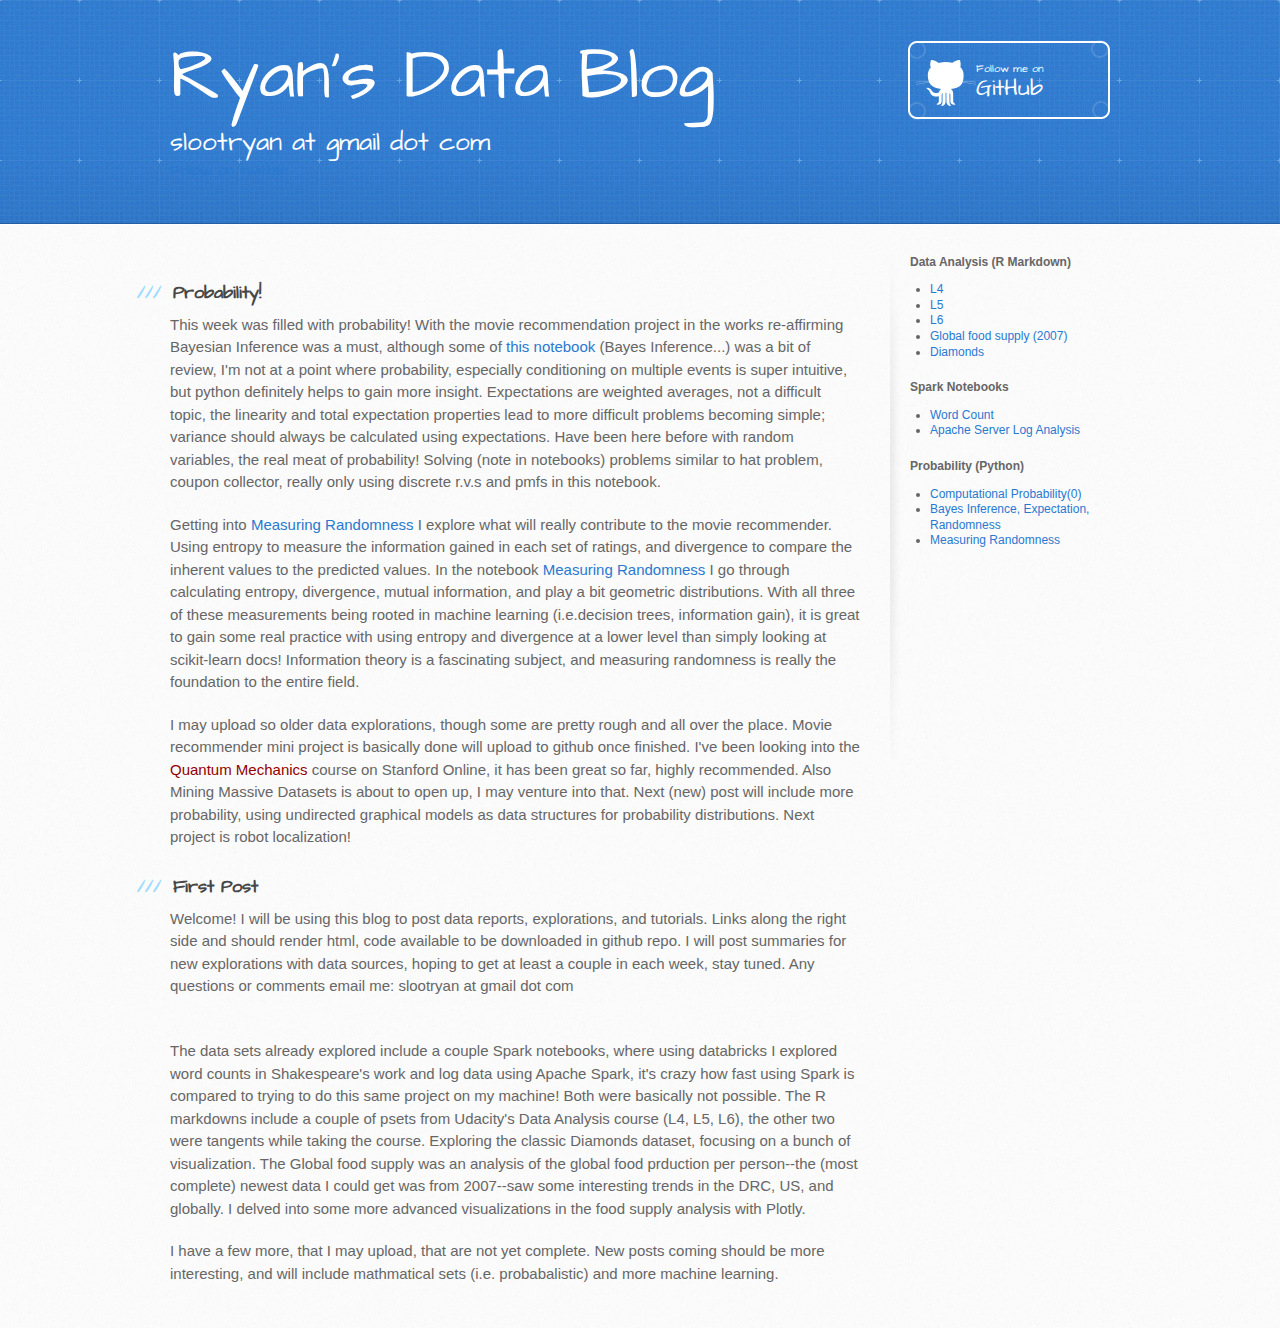
==== index.html @ f329b40d "organize" ====
<!DOCTYPE html>
<html>
  <head>
    <meta charset='utf-8'>
    <meta http-equiv="X-UA-Compatible" content="chrome=1">
    <meta name="viewport" content="width=device-width, initial-scale=1, maximum-scale=1">
    <link href='https://fonts.googleapis.com/css?family=Architects+Daughter' rel='stylesheet' type='text/css'>
    <link rel="stylesheet" type="text/css" href="stylesheets/stylesheet.css" media="screen">
    <link rel="stylesheet" type="text/css" href="stylesheets/github-light.css" media="screen">
    <link rel="stylesheet" type="text/css" href="stylesheets/print.css" media="print">

    <!--[if lt IE 9]>
    <script src="//html5shiv.googlecode.com/svn/trunk/html5.js"></script>
    <![endif]-->


    <title>Ryan's Data Blog by rsloot</title>
  </head>

  <body>
    <header>
      <div class="inner">
        <h1>Ryan's Data Blog</h1>
        <h2 style='color:white'>
          <script type="text/javascript">
            var s1 = "slootryan";
            var g2 = "@";
            var j3 = "gmail.com";
            var buffalo = s1 + ' at ' + 'gmail '+ 'dot com';
            document.write("<a href=" + "mail" + "to:" + s1 + g2 + j3 + " style='color:white'>" + buffalo + "</a>");
          </script>
        </h2>
        <a href="https://github.com/rsloot" class="button"><small>Follow me on</small> GitHub</a>
        <a href="https://twitter.com/r_sloot" class="twitter-follow-button" data-show-count="false">Follow on twitter</a><script async src="//platform.twitter.com/widgets.js" charset="utf-8"></script><br>
        <script src="//platform.linkedin.com/in.js" type="text/javascript"></script>
        <script type="IN/MemberProfile" data-id="https://www.linkedin.com/in/rsloot" data-format="click" data-related="false" data-text="Ryan Sloot" style='color:white'></script>
      </div>

    </header>

    <div id="content-wrapper">
      <div class="inner clearfix">
        <section id="main-content">




<h3>
<a id="designer-templates" class="anchor" href="#designer-templates" aria-hidden="true"><span aria-hidden="true" class="octicon octicon-link"></span></a>Probability!</h3>

<p>
 This week was filled with probability! With the movie recommendation project in the works re-affirming Bayesian Inference was a must, although some of <a href="/code/python/Bayes Inference, Expectation, Randomness">this notebook</a> (Bayes Inference...) was a bit of review, I'm not at a point where probability, especially conditioning on multiple events is super intuitive, but python definitely helps to gain more insight. Expectations are weighted averages, not a difficult topic, the linearity and total expectation properties lead to more difficult problems becoming simple; variance should always be calculated using expectations. Have been here before with random variables, the real meat of probability! Solving (note in notebooks) problems similar to hat problem, coupon collector, really only using discrete r.v.s and pmfs in this notebook.</p>
  <p>
    Getting into <a href="/code/python/Measures of Randomness">Measuring Randomness</a> I explore what will really contribute to the movie recommender. Using entropy to measure the information gained in each set of ratings, and divergence to compare the inherent values to the predicted values. In the notebook <a href="/code/python/Measures of Randomness">Measuring Randomness</a> I go through calculating entropy, divergence, mutual information, and play a bit geometric distributions. With all three of these measurements being rooted in machine learning (i.e.decision trees, information gain), it is great to gain some real practice with using entropy and divergence at a lower level than simply looking at scikit-learn docs! Information theory is a fascinating subject, and measuring randomness is really the foundation to the entire field. 
  </p>
  <p>
    I may upload so older data explorations, though some are pretty rough and all over the place. Movie recommender mini project is basically done will upload to github once finished. I've been looking into the <a href="https://lagunita.stanford.edu/courses/course-v1:Engineering+QMSE01+Fall2016/about" style='color:#930000;'>Quantum Mechanics</a> course on Stanford Online, it has been great so far, highly recommended. Also Mining Massive Datasets is about to open up, I may venture into that. Next (new) post will include more probability, using undirected graphical models as data structures for probability distributions. Next project is robot localization!


  </p>

<h3>
<a id="designer-templates" class="anchor" href="#designer-templates" aria-hidden="true"><span aria-hidden="true" class="octicon octicon-link"></span></a>First Post</h3>

<p>Welcome! I will be using this blog to post data reports, explorations, and tutorials. 
Links along the right side and should render html, code available to be downloaded in github repo.
I will post summaries for new explorations with data sources, hoping to get at least a couple in each week, stay tuned. Any
questions or comments email me: slootryan at gmail dot com</p><br>
<p>The data sets already explored include a couple Spark notebooks, where using databricks I explored word counts in Shakespeare's work and log data using Apache Spark, it's crazy how fast using Spark is compared to trying to do this same project on my machine! Both were basically not possible. The R markdowns include a couple of psets from Udacity's Data Analysis course (L4, L5, L6), the other two were tangents while taking the course. Exploring the classic Diamonds dataset, focusing on a bunch of visualization. The Global food supply was an analysis of the global food prduction per person--the (most complete) newest data I could get was from 2007--saw some interesting trends in the DRC, US, and globally. I delved into some more advanced visualizations in the food supply analysis with Plotly.</p>
<p>I have a few more, that I may upload, that are not yet complete. New posts coming should be more interesting, and will include mathmatical sets (i.e. probabalistic) and more machine learning.</p>


<!-- <h3>
<a id="creating-pages-manually" class="anchor" href="#creating-pages-manually" aria-hidden="true"><span aria-hidden="true" class="octicon octicon-link"></span></a>Creating pages manually</h3>

<p>If you prefer to not use the automatic generator, push a branch named <code>gh-pages</code> to your repository to create a page manually. In addition to supporting regular HTML content, GitHub Pages support Jekyll, a simple, blog aware static site generator. Jekyll makes it easy to create site-wide headers and footers without having to copy them across every page. It also offers intelligent blog support and other advanced templating features.</p>

<h3>
<a id="authors-and-contributors" class="anchor" href="#authors-and-contributors" aria-hidden="true"><span aria-hidden="true" class="octicon octicon-link"></span></a>Authors and Contributors</h3>

<p>You can @mention a GitHub username to generate a link to their profile. The resulting <code>&lt;a&gt;</code> element will link to the contributor’s GitHub Profile. For example: In 2007, Chris Wanstrath (<a href="https://github.com/defunkt" class="user-mention">@defunkt</a>), PJ Hyett (<a href="https://github.com/pjhyett" class="user-mention">@pjhyett</a>), and Tom Preston-Werner (<a href="https://github.com/mojombo" class="user-mention">@mojombo</a>) founded GitHub.</p>

<h3>
<a id="support-or-contact" class="anchor" href="#support-or-contact" aria-hidden="true"><span aria-hidden="true" class="octicon octicon-link"></span></a>Support or Contact</h3>

<p>Having trouble with Pages? Check out our <a href="https://help.github.com/pages">documentation</a> or <a href="https://github.com/contact">contact support</a> and we’ll help you sort it out.</p> -->
        </section>

        <aside id="sidebar">


	<details open>
  			<summary><strong>Data Analysis (R Markdown)</strong></summary>
          <ul>
            <li> <a href="/code/r/rl4">L4</a> </li>
            <li> <a href="/code/r/rl5">L5</a> </li>
            <li> <a href="/code/r/rl6">L6</a> </li>
            <li> <a href="/code/r/food_supply">Global food supply (2007)</a> </li>
            <li> <a href="/code/r/many_vars">Diamonds</a> </li>
          </ul>
    </details>

    <details open>
          <summary><strong>Spark Notebooks</strong></summary>
          <ul>
            <li> <a href="/code/python/word_count">Word Count</a></li>
            <li> <a href="/code/python/apache_log">Apache Server Log Analysis</a></li>
          </ul>
    </details>

	<details open>
          <summary><strong>Probability (Python)</strong></summary>
          <ul>
          	<li><a href="/code/python/Computational_Probability(0)">Computational Probability(0)</a></li>
            <li><a href="/code/python/Bayes Inference, Expectation, Randomness">Bayes Inference, Expectation, Randomness</a></li>
            <li><a href="/code/python/Measures of Randomness">Measuring Randomness</a></li>
          </ul>
    </details>


          <!-- <p>This page was generated by <a href="https://pages.github.com">GitHub Pages</a> using the Architect theme by <a href="https://twitter.com/jasonlong">Jason Long</a>.</p> -->
        </aside>
      </div>
    </div>

  
  </body>


  <script async src="//platform.twitter.com/widgets.js" charset="utf-8">
    <a href="https://twitter.com/TwitterDev" class="twitter-follow-button" data-show-count="false">Follow @TwitterDev</a>

  </script>
</html>
---- stylesheets/stylesheet.css ----
/*! normalize.css v3.0.2 | MIT License | git.io/normalize */

/**
 * 1. Set default font family to sans-serif.
 * 2. Prevent iOS text size adjust after orientation change, without disabling
 *    user zoom.
 */

html {
  font-family: sans-serif; /* 1 */
  -webkit-text-size-adjust: 100%; /* 2 */
  -ms-text-size-adjust: 100%; /* 2 */
}

/**
 * Remove default margin.
 */

body {
  margin: 0;
}

/* HTML5 display definitions
   ========================================================================== */

/**
 * Correct `block` display not defined for any HTML5 element in IE 8/9.
 * Correct `block` display not defined for `details` or `summary` in IE 10/11
 * and Firefox.
 * Correct `block` display not defined for `main` in IE 11.
 */

article,
aside,
details,
figcaption,
figure,
footer,
header,
hgroup,
main,
menu,
nav,
section,
summary {
  display: block;
}

/**
 * 1. Correct `inline-block` display not defined in IE 8/9.
 * 2. Normalize vertical alignment of `progress` in Chrome, Firefox, and Opera.
 */

audio,
canvas,
progress,
video {
  display: inline-block; /* 1 */
  vertical-align: baseline; /* 2 */
}

/**
 * Prevent modern browsers from displaying `audio` without controls.
 * Remove excess height in iOS 5 devices.
 */

audio:not([controls]) {
  display: none;
  height: 0;
}

/**
 * Address `[hidden]` styling not present in IE 8/9/10.
 * Hide the `template` element in IE 8/9/11, Safari, and Firefox < 22.
 */

[hidden],
template {
  display: none;
}

/* Links
   ========================================================================== */

/**
 * Remove the gray background color from active links in IE 10.
 */

a {
  background-color: transparent;
}

/**
 * Improve readability when focused and also mouse hovered in all browsers.
 */

a:active,
a:hover {
  outline: 0;
}

/* Text-level semantics
   ========================================================================== */

/**
 * Address styling not present in IE 8/9/10/11, Safari, and Chrome.
 */

abbr[title] {
  border-bottom: 1px dotted;
}

/**
 * Address style set to `bolder` in Firefox 4+, Safari, and Chrome.
 */

b,
strong {
  font-weight: bold;
}

/**
 * Address styling not present in Safari and Chrome.
 */

dfn {
  font-style: italic;
}

/**
 * Address variable `h1` font-size and margin within `section` and `article`
 * contexts in Firefox 4+, Safari, and Chrome.
 */

h1 {
  margin: 0.67em 0;
  font-size: 2em;
}

/**
 * Address styling not present in IE 8/9.
 */

mark {
  color: #000;
  background: #ff0;
}

/**
 * Address inconsistent and variable font size in all browsers.
 */

small {
  font-size: 80%;
}

/**
 * Prevent `sub` and `sup` affecting `line-height` in all browsers.
 */

sub,
sup {
  position: relative;
  font-size: 75%;
  line-height: 0;
  vertical-align: baseline;
}

sup {
  top: -0.5em;
}

sub {
  bottom: -0.25em;
}

/* Embedded content
   ========================================================================== */

/**
 * Remove border when inside `a` element in IE 8/9/10.
 */

img {
  border: 0;
}

/**
 * Correct overflow not hidden in IE 9/10/11.
 */

svg:not(:root) {
  overflow: hidden;
}

/* Grouping content
   ========================================================================== */

/**
 * Address margin not present in IE 8/9 and Safari.
 */

figure {
  margin: 1em 40px;
}

/**
 * Address differences between Firefox and other browsers.
 */

hr {
  height: 0;
  -moz-box-sizing: content-box;
  box-sizing: content-box;
}

/**
 * Contain overflow in all browsers.
 */

pre {
  overflow: auto;
}

/**
 * Address odd `em`-unit font size rendering in all browsers.
 */

code,
kbd,
pre,
samp {
  font-family: monospace, monospace;
  font-size: 1em;
}

/* Forms
   ========================================================================== */

/**
 * Known limitation: by default, Chrome and Safari on OS X allow very limited
 * styling of `select`, unless a `border` property is set.
 */

/**
 * 1. Correct color not being inherited.
 *    Known issue: affects color of disabled elements.
 * 2. Correct font properties not being inherited.
 * 3. Address margins set differently in Firefox 4+, Safari, and Chrome.
 */

button,
input,
optgroup,
select,
textarea {
  margin: 0; /* 3 */
  font: inherit; /* 2 */
  color: inherit; /* 1 */
}

/**
 * Address `overflow` set to `hidden` in IE 8/9/10/11.
 */

button {
  overflow: visible;
}

/**
 * Address inconsistent `text-transform` inheritance for `button` and `select`.
 * All other form control elements do not inherit `text-transform` values.
 * Correct `button` style inheritance in Firefox, IE 8/9/10/11, and Opera.
 * Correct `select` style inheritance in Firefox.
 */

button,
select {
  text-transform: none;
}

/**
 * 1. Avoid the WebKit bug in Android 4.0.* where (2) destroys native `audio`
 *    and `video` controls.
 * 2. Correct inability to style clickable `input` types in iOS.
 * 3. Improve usability and consistency of cursor style between image-type
 *    `input` and others.
 */

button,
html input[type="button"], /* 1 */
input[type="reset"],
input[type="submit"] {
  -webkit-appearance: button; /* 2 */
  cursor: pointer; /* 3 */
}

/**
 * Re-set default cursor for disabled elements.
 */

button[disabled],
html input[disabled] {
  cursor: default;
}

/**
 * Remove inner padding and border in Firefox 4+.
 */

button::-moz-focus-inner,
input::-moz-focus-inner {
  padding: 0;
  border: 0;
}

/**
 * Address Firefox 4+ setting `line-height` on `input` using `!important` in
 * the UA stylesheet.
 */

input {
  line-height: normal;
}

/**
 * It's recommended that you don't attempt to style these elements.
 * Firefox's implementation doesn't respect box-sizing, padding, or width.
 *
 * 1. Address box sizing set to `content-box` in IE 8/9/10.
 * 2. Remove excess padding in IE 8/9/10.
 */

input[type="checkbox"],
input[type="radio"] {
  box-sizing: border-box; /* 1 */
  padding: 0; /* 2 */
}

/**
 * Fix the cursor style for Chrome's increment/decrement buttons. For certain
 * `font-size` values of the `input`, it causes the cursor style of the
 * decrement button to change from `default` to `text`.
 */

input[type="number"]::-webkit-inner-spin-button,
input[type="number"]::-webkit-outer-spin-button {
  height: auto;
}

/**
 * 1. Address `appearance` set to `searchfield` in Safari and Chrome.
 * 2. Address `box-sizing` set to `border-box` in Safari and Chrome
 *    (include `-moz` to future-proof).
 */

input[type="search"] {
  -webkit-box-sizing: content-box; /* 2 */
  -moz-box-sizing: content-box;
  box-sizing: content-box;
  -webkit-appearance: textfield; /* 1 */
}

/**
 * Remove inner padding and search cancel button in Safari and Chrome on OS X.
 * Safari (but not Chrome) clips the cancel button when the search input has
 * padding (and `textfield` appearance).
 */

input[type="search"]::-webkit-search-cancel-button,
input[type="search"]::-webkit-search-decoration {
  -webkit-appearance: none;
}

/**
 * Define consistent border, margin, and padding.
 */

fieldset {
  padding: 0.35em 0.625em 0.75em;
  margin: 0 2px;
  border: 1px solid #c0c0c0;
}

/**
 * 1. Correct `color` not being inherited in IE 8/9/10/11.
 * 2. Remove padding so people aren't caught out if they zero out fieldsets.
 */

legend {
  padding: 0; /* 2 */
  border: 0; /* 1 */
}

/**
 * Remove default vertical scrollbar in IE 8/9/10/11.
 */

textarea {
  overflow: auto;
}

/**
 * Don't inherit the `font-weight` (applied by a rule above).
 * NOTE: the default cannot safely be changed in Chrome and Safari on OS X.
 */

optgroup {
  font-weight: bold;
}

/* Tables
   ========================================================================== */

/**
 * Remove most spacing between table cells.
 */

table {
  border-spacing: 0;
  border-collapse: collapse;
}

td,
th {
  padding: 0;
}

/* LAYOUT STYLES */
body {
  font-family: 'Helvetica Neue', Helvetica, Arial, serif;
  font-size: 15px;
  font-weight: 400;
  line-height: 1.5;
  color: #666;
  background: #fafafa url(../images/body-bg.jpg) 0 0 repeat;
}

p {
  margin-top: 0;
}

a {
  color: #2879d0;
}
a:hover {
  color: #2268b2;
}

header {
  padding-top: 40px;
  padding-bottom: 40px;
  font-family: 'Architects Daughter', 'Helvetica Neue', Helvetica, Arial, serif;
  background: #2e7bcf url(../images/header-bg.jpg) 0 0 repeat-x;
  border-bottom: solid 1px #275da1;
}

header h1 {
  width: 550px;
  margin-top: 0;
  margin-bottom: 0.2em;
  font-size: 72px;
  font-weight: normal;
  line-height: 1;
  color: #fff;
  letter-spacing: -1px;
}

header h2 {
  width: 540px;
  margin-top: 0;
  margin-bottom: 0;
  font-size: 26px;
  font-weight: normal;
  line-height: 1.3;
  color: #9ddcff;
  letter-spacing: 0;
}

.inner {
  position: relative;
  width: 940px;
  margin: 0 auto;
}

#content-wrapper {
  padding-top: 30px;
  border-top: solid 1px #fff;
}

#main-content {
  float: left;
  width: 690px;
}

#main-content img {
  max-width: 100%;
}

aside#sidebar {
  float: right;
  width: 200px;
  min-height: 504px;
  padding-left: 20px;
  font-size: 12px;
  line-height: 1.3;
  background: transparent url(../images/sidebar-bg.jpg) 0 0 no-repeat;
}

aside#sidebar p.repo-owner,
aside#sidebar p.repo-owner a {
  font-weight: bold;
}

#downloads {
  margin-bottom: 40px;
}

a.button {
  width: 134px;
  height: 58px;
  padding-top: 22px;
  padding-left: 68px;
  font-family: 'Architects Daughter', 'Helvetica Neue', Helvetica, Arial, serif;
  font-size: 23px;
  line-height: 1.2;
  color: #fff;
}
a.button small {
  display: block;
  font-size: 11px;
}
header a.button {
  position: absolute;
  top: 0;
  right: 0;
  background: transparent url(../images/github-button.png) 0 0 no-repeat;
}
aside a.button {
  display: block;
  width: 138px;
  padding-left: 64px;
  margin-bottom: 20px;
  font-size: 21px;
  background: transparent url(../images/download-button.png) 0 0 no-repeat;
}

code, pre {
  margin-bottom: 30px;
  font-family: Monaco, "Bitstream Vera Sans Mono", "Lucida Console", Terminal, monospace;
  font-size: 13px;
  color: #222;
}

code {
  padding: 0 3px;
  background-color: #f2f8fc;
  border: solid 1px #dbe7f3;
}

pre {
  padding: 20px;
  overflow: auto;
  text-shadow: none;
  background: #fff;
  border: solid 1px #f2f2f2;
}
pre code {
  padding: 0;
  color: #2879d0;
  background-color: #fff;
  border: none;
}

ul, ol, dl {
  margin-bottom: 20px;
}


/* COMMON STYLES */

hr {
  height: 0;
  margin-top: 1em;
  margin-bottom: 1em;
  border: 0;
  border-top: solid 1px #ddd;
}

table {
  width: 100%;
  border: 1px solid #ebebeb;
}

th {
  font-weight: 500;
}

td {
  font-weight: 300;
  text-align: center;
  border: 1px solid #ebebeb;
}

form {
  padding: 20px;
  background: #f2f2f2;

}


/* GENERAL ELEMENT TYPE STYLES */

#main-content h1 {
  margin-top: 0;
  margin-bottom: 0;
  font-family: 'Architects Daughter', 'Helvetica Neue', Helvetica, Arial, serif;
  font-size: 2.8em;
  font-weight: normal;
  color: #474747;
  text-indent: 6px;
  letter-spacing: -1px;
}

#main-content h1:before {
  padding-right: 0.3em;
  margin-left: -0.9em;
  color: #9ddcff;
  content: "/";
}

#main-content h2 {
  margin-bottom: 8px;
  font-family: 'Architects Daughter', 'Helvetica Neue', Helvetica, Arial, serif;
  font-size: 22px;
  font-weight: bold;
  color: #474747;
  text-indent: 4px;
}
#main-content h2:before {
  padding-right: 0.3em;
  margin-left: -1.5em;
  content: "//";
  color: #9ddcff;
}

#main-content h3 {
  margin-top: 24px;
  margin-bottom: 8px;
  font-family: 'Architects Daughter', 'Helvetica Neue', Helvetica, Arial, serif;
  font-size: 18px;
  font-weight: bold;
  color: #474747;
  text-indent: 3px;
}

#main-content h3:before {
  padding-right: 0.3em;
  margin-left: -2em;
  content: "///";
  color: #9ddcff;
}

#main-content h4 {
  margin-bottom: 8px;
  font-family: 'Architects Daughter', 'Helvetica Neue', Helvetica, Arial, serif;
  font-size: 15px;
  font-weight: bold;
  color: #474747;
  text-indent: 3px;
}

h4:before {
  padding-right: 0.3em;
  margin-left: -2.8em;
  content: "////";
  color: #9ddcff;
}

#main-content h5 {
  margin-bottom: 8px;
  font-family: 'Architects Daughter', 'Helvetica Neue', Helvetica, Arial, serif;
  font-size: 14px;
  color: #474747;
  text-indent: 3px;
}
h5:before {
  padding-right: 0.3em;
  margin-left: -3.2em;
  content: "/////";
  color: #9ddcff;
}

#main-content h6 {
  margin-bottom: 8px;
  font-family: 'Architects Daughter', 'Helvetica Neue', Helvetica, Arial, serif;
  font-size: .8em;
  color: #474747;
  text-indent: 3px;
}
h6:before {
  padding-right: 0.3em;
  margin-left: -3.7em;
  content: "//////";
  color: #9ddcff;
}

p {
  margin-bottom: 20px;
}

a {
  text-decoration: none;
}

p a {
  font-weight: 400;
}

blockquote {
  padding: 0 0 0 30px;
  margin-bottom: 20px;
  font-size: 1.6em;
  border-left: 10px solid #e9e9e9;
}

ul {
  list-style-position: inside;
  list-style: disc;
  padding-left: 20px;
}

ol {
  list-style-position: inside;
  list-style: decimal;
  padding-left: 3px;
}

dl dd {
  font-style: italic;
  font-weight: 100;
}

footer {
  padding-top: 20px;
  padding-bottom: 30px;
  margin-top: 40px;
  font-size: 13px;
  color: #aaa;
  background: transparent url('../images/hr.png') 0 0 no-repeat;
}

footer a {
  color: #666;
}
footer a:hover {
  color: #444;
}

/* MISC */
.clearfix:after {
  display: block;
  height: 0;
  clear: both;
  visibility: hidden;
  content: '.';
}

.clearfix {display: inline-block;}
* html .clearfix {height: 1%;}
.clearfix {display: block;}

/* #Media Queries
================================================== */

/* Smaller than standard 960 (devices and browsers) */
@media only screen and (max-width: 959px) { }

/* Tablet Portrait size to standard 960 (devices and browsers) */
@media only screen and (min-width: 768px) and (max-width: 959px) {
  .inner {
    width: 740px;
  }
  header h1, header h2 {
    width: 340px;
  }
  header h1 {
    font-size: 60px;
  }
  header h2 {
    font-size: 30px;
  }
  #main-content {
    width: 490px;
  }
  #main-content h1:before,
  #main-content h2:before,
  #main-content h3:before,
  #main-content h4:before,
  #main-content h5:before,
  #main-content h6:before {
    padding-right: 0;
    margin-left: 0;
    content: none;
  }
}

/* All Mobile Sizes (devices and browser) */
@media only screen and (max-width: 767px) {
  .inner {
    width: 93%;
  }
  header {
    padding: 20px 0;
  }
  header .inner {
    position: relative;
  }
  header h1, header h2 {
    width: 100%;
  }
  header h1 {
    font-size: 48px;
  }
  header h2 {
    font-size: 24px;
  }
  header a.button {
    position: relative;
    display: inline-block;
    width: auto;
    height: auto;
    padding: 5px 10px;
    margin-top: 15px;
    font-size: 13px;
    line-height: 1;
    color: #2879d0;
    text-align: center;
    background-color: #9ddcff;
    background-image: none;
    border-radius: 5px;
    -moz-border-radius: 5px;
    -webkit-border-radius: 5px;
  }
  header a.button small {
    display: inline;
    font-size: 13px;
  }
  #main-content,
  aside#sidebar {
    float: none;
    width: 100% ! important;
  }
  aside#sidebar {
    min-height: 0;
    padding: 20px 0;
    margin-top: 20px;
    background-image: none;
    border-top: solid 1px #ddd;
  }
  aside#sidebar a.button {
    display: none;
  }
  #main-content h1:before,
  #main-content h2:before,
  #main-content h3:before,
  #main-content h4:before,
  #main-content h5:before,
  #main-content h6:before {
    padding-right: 0;
    margin-left: 0;
    content: none;
  }
}

/* Mobile Landscape Size to Tablet Portrait (devices and browsers) */
@media only screen and (min-width: 480px) and (max-width: 767px) { }

/* Mobile Portrait Size to Mobile Landscape Size (devices and browsers) */
@media only screen and (max-width: 479px) { }
---- stylesheets/github-light.css ----
/*
The MIT License (MIT)

Copyright (c) 2016 GitHub, Inc.

Permission is hereby granted, free of charge, to any person obtaining a copy
of this software and associated documentation files (the "Software"), to deal
in the Software without restriction, including without limitation the rights
to use, copy, modify, merge, publish, distribute, sublicense, and/or sell
copies of the Software, and to permit persons to whom the Software is
furnished to do so, subject to the following conditions:

The above copyright notice and this permission notice shall be included in all
copies or substantial portions of the Software.

THE SOFTWARE IS PROVIDED "AS IS", WITHOUT WARRANTY OF ANY KIND, EXPRESS OR
IMPLIED, INCLUDING BUT NOT LIMITED TO THE WARRANTIES OF MERCHANTABILITY,
FITNESS FOR A PARTICULAR PURPOSE AND NONINFRINGEMENT. IN NO EVENT SHALL THE
AUTHORS OR COPYRIGHT HOLDERS BE LIABLE FOR ANY CLAIM, DAMAGES OR OTHER
LIABILITY, WHETHER IN AN ACTION OF CONTRACT, TORT OR OTHERWISE, ARISING FROM,
OUT OF OR IN CONNECTION WITH THE SOFTWARE OR THE USE OR OTHER DEALINGS IN THE
SOFTWARE.

*/

.pl-c /* comment */ {
  color: #969896;
}

.pl-c1 /* constant, variable.other.constant, support, meta.property-name, support.constant, support.variable, meta.module-reference, markup.raw, meta.diff.header */,
.pl-s .pl-v /* string variable */ {
  color: #0086b3;
}

.pl-e /* entity */,
.pl-en /* entity.name */ {
  color: #795da3;
}

.pl-smi /* variable.parameter.function, storage.modifier.package, storage.modifier.import, storage.type.java, variable.other */,
.pl-s .pl-s1 /* string source */ {
  color: #333;
}

.pl-ent /* entity.name.tag */ {
  color: #63a35c;
}

.pl-k /* keyword, storage, storage.type */ {
  color: #a71d5d;
}

.pl-s /* string */,
.pl-pds /* punctuation.definition.string, string.regexp.character-class */,
.pl-s .pl-pse .pl-s1 /* string punctuation.section.embedded source */,
.pl-sr /* string.regexp */,
.pl-sr .pl-cce /* string.regexp constant.character.escape */,
.pl-sr .pl-sre /* string.regexp source.ruby.embedded */,
.pl-sr .pl-sra /* string.regexp string.regexp.arbitrary-repitition */ {
  color: #183691;
}

.pl-v /* variable */ {
  color: #ed6a43;
}

.pl-id /* invalid.deprecated */ {
  color: #b52a1d;
}

.pl-ii /* invalid.illegal */ {
  color: #f8f8f8;
  background-color: #b52a1d;
}

.pl-sr .pl-cce /* string.regexp constant.character.escape */ {
  font-weight: bold;
  color: #63a35c;
}

.pl-ml /* markup.list */ {
  color: #693a17;
}

.pl-mh /* markup.heading */,
.pl-mh .pl-en /* markup.heading entity.name */,
.pl-ms /* meta.separator */ {
  font-weight: bold;
  color: #1d3e81;
}

.pl-mq /* markup.quote */ {
  color: #008080;
}

.pl-mi /* markup.italic */ {
  font-style: italic;
  color: #333;
}

.pl-mb /* markup.bold */ {
  font-weight: bold;
  color: #333;
}

.pl-md /* markup.deleted, meta.diff.header.from-file */ {
  color: #bd2c00;
  background-color: #ffecec;
}

.pl-mi1 /* markup.inserted, meta.diff.header.to-file */ {
  color: #55a532;
  background-color: #eaffea;
}

.pl-mdr /* meta.diff.range */ {
  font-weight: bold;
  color: #795da3;
}

.pl-mo /* meta.output */ {
  color: #1d3e81;
}
---- stylesheets/print.css ----
html, body, div, span, applet, object, iframe,
h1, h2, h3, h4, h5, h6, p, blockquote, pre,
a, abbr, acronym, address, big, cite, code,
del, dfn, em, img, ins, kbd, q, s, samp,
small, strike, strong, sub, sup, tt, var,
b, u, i, center,
dl, dt, dd, ol, ul, li,
fieldset, form, label, legend,
table, caption, tbody, tfoot, thead, tr, th, td,
article, aside, canvas, details, embed,
figure, figcaption, footer, header, hgroup,
menu, nav, output, ruby, section, summary,
time, mark, audio, video {
  padding: 0;
  margin: 0;
  font: inherit;
  font-size: 100%;
  vertical-align: baseline;
  border: 0;
}
/* HTML5 display-role reset for older browsers */
article, aside, details, figcaption, figure,
footer, header, hgroup, menu, nav, section {
  display: block;
}
body {
  line-height: 1;
}
ol, ul {
  list-style: none;
}
blockquote, q {
  quotes: none;
}
blockquote:before, blockquote:after,
q:before, q:after {
  content: '';
  content: none;
}
table {
  border-spacing: 0;
  border-collapse: collapse;
}
body {
  font-family: 'Helvetica Neue', Helvetica, Arial, serif;
  font-size: 13px;
  line-height: 1.5;
  color: #000;
}

a {
  font-weight: bold;
  color: #d5000d;
}

header {
  padding-top: 35px;
  padding-bottom: 10px;
}

header h1 {
  font-size: 48px;
  font-weight: bold;
  line-height: 1.2;
  color: #303030;
  letter-spacing: -1px;
}

header h2 {
  font-size: 24px;
  font-weight: normal;
  line-height: 1.3;
  color: #aaa;
  letter-spacing: -1px;
}
#downloads {
  display: none;
}
#main_content {
  padding-top: 20px;
}

code, pre {
  margin-bottom: 30px;
  font-family: Monaco, "Bitstream Vera Sans Mono", "Lucida Console", Terminal;
  font-size: 12px;
  color: #222;
}

code {
  padding: 0 3px;
}

pre {
  padding: 20px;
  overflow: auto;
  border: solid 1px #ddd;
}
pre code {
  padding: 0;
}

ul, ol, dl {
  margin-bottom: 20px;
}


/* COMMON STYLES */

table {
  width: 100%;
  border: 1px solid #ebebeb;
}

th {
  font-weight: 500;
}

td {
  font-weight: 300;
  text-align: center;
  border: 1px solid #ebebeb;
}

form {
  padding: 20px;
  background: #f2f2f2;

}


/* GENERAL ELEMENT TYPE STYLES */

h1 {
  font-size: 2.8em;
}

h2 {
  margin-bottom: 8px;
  font-size: 22px;
  font-weight: bold;
  color: #303030;
}

h3 {
  margin-bottom: 8px;
  font-size: 18px;
  font-weight: bold;
  color: #d5000d;
}

h4 {
  font-size: 16px;
  font-weight: bold;
  color: #303030;
}

h5 {
  font-size: 1em;
  color: #303030;
}

h6 {
  font-size: .8em;
  color: #303030;
}

p {
  margin-bottom: 20px;
  font-weight: 300;
}

a {
  text-decoration: none;
}

p a {
  font-weight: 400;
}

blockquote {
  padding: 0 0 0 30px;
  margin-bottom: 20px;
  font-size: 1.6em;
  border-left: 10px solid #e9e9e9;
}

ul li {
  padding-left: 20px;
  list-style-position: inside;
  list-style: disc;
}

ol li {
  padding-left: 3px;
  list-style-position: inside;
  list-style: decimal;
}

dl dd {
  font-style: italic;
  font-weight: 100;
}

footer {
  padding-top: 20px;
  padding-bottom: 30px;
  margin-top: 40px;
  font-size: 13px;
  color: #aaa;
}

footer a {
  color: #666;
}

/* MISC */
.clearfix:after {
  display: block;
  height: 0;
  clear: both;
  visibility: hidden;
  content: '.';
}

.clearfix {display: inline-block;}
* html .clearfix {height: 1%;}
.clearfix {display: block;}
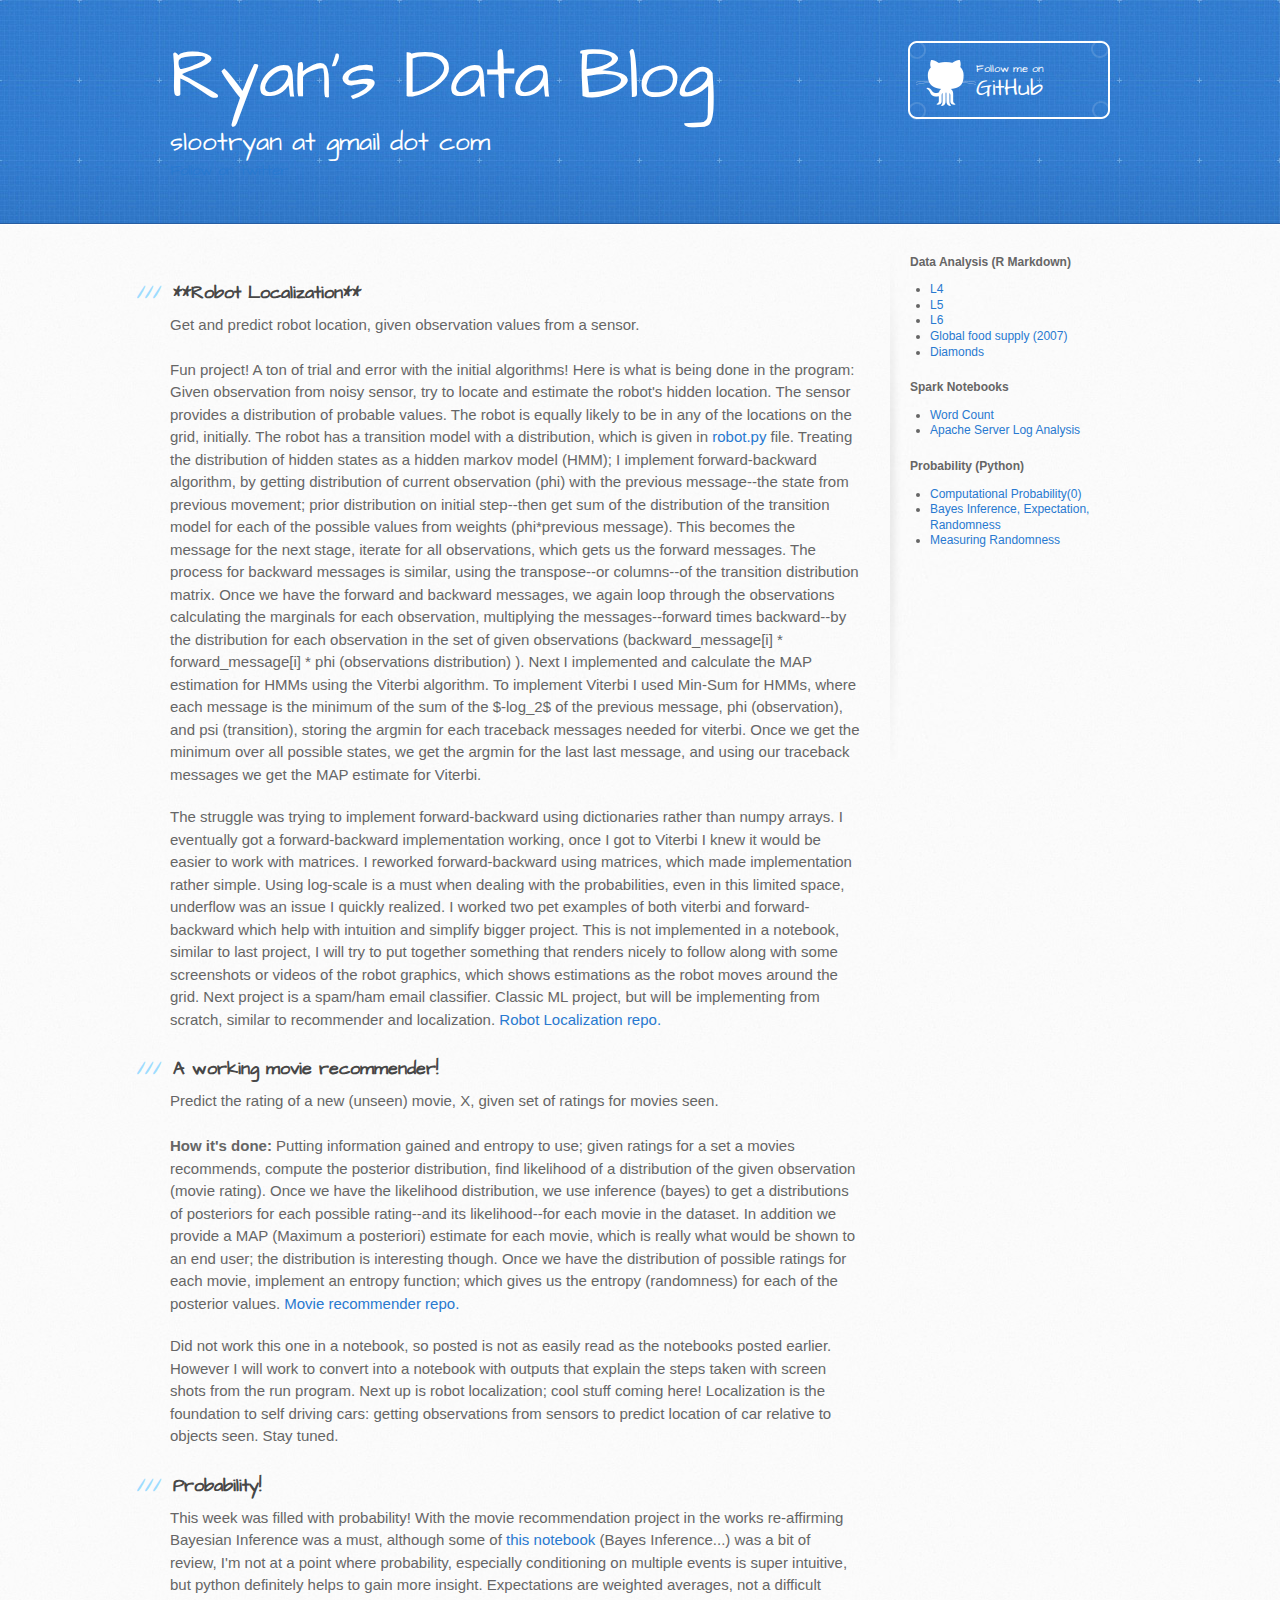
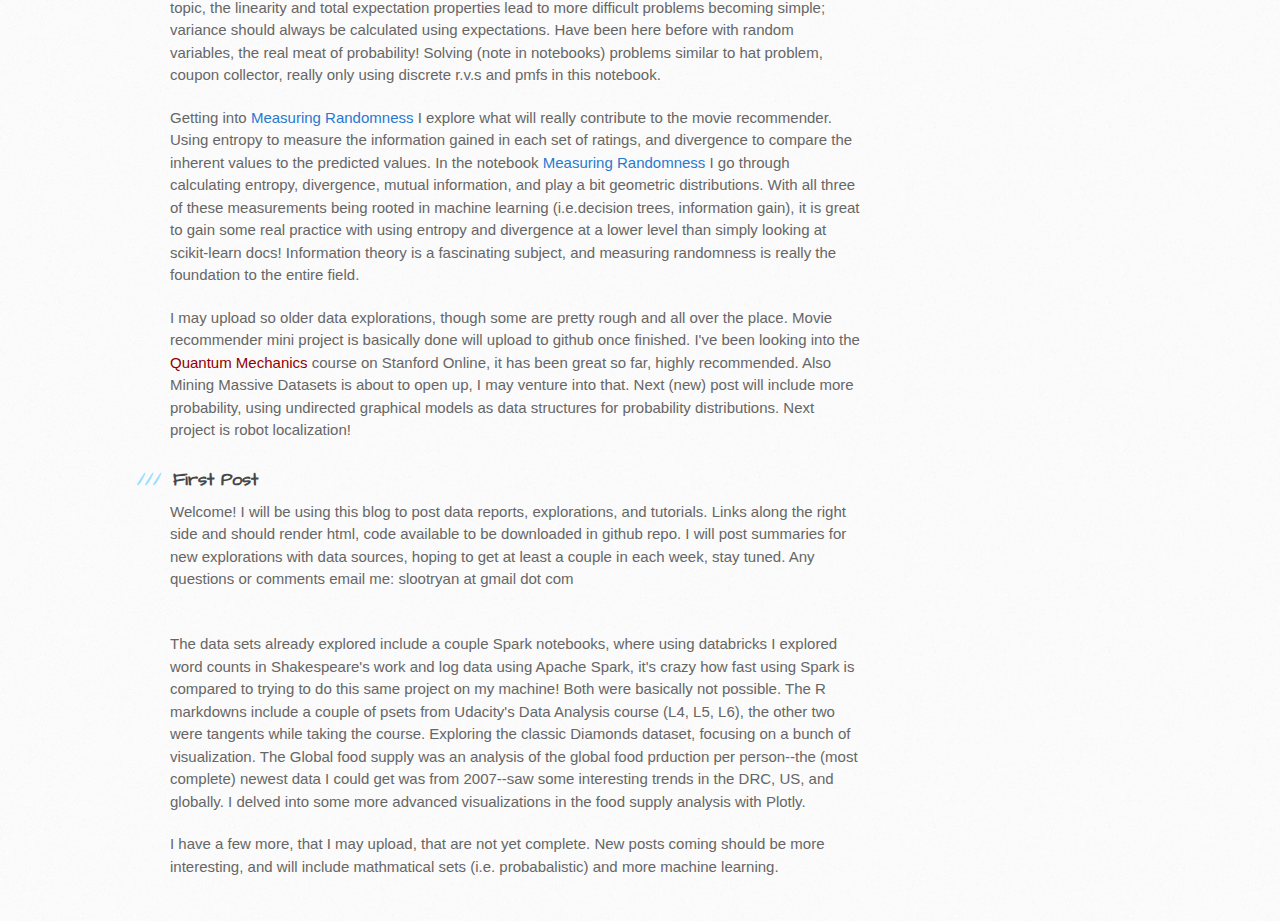
==== commit 7ed70202: "add projects" ====
--- a/index.html
+++ b/index.html
@@ -14,7 +14,7 @@
     <![endif]-->
 
 
-    <title>Ryan's Data Blog by rsloot</title>
+    <title>Ryan's Data Blog</title>
   </head>
 
   <body>
@@ -34,6 +34,16 @@
         <a href="https://twitter.com/r_sloot" class="twitter-follow-button" data-show-count="false">Follow on twitter</a><script async src="//platform.twitter.com/widgets.js" charset="utf-8"></script><br>
         <script src="//platform.linkedin.com/in.js" type="text/javascript"></script>
         <script type="IN/MemberProfile" data-id="https://www.linkedin.com/in/rsloot" data-format="click" data-related="false" data-text="Ryan Sloot" style='color:white'></script>
+        <script>
+          (function(i,s,o,g,r,a,m){i['GoogleAnalyticsObject']=r;i[r]=i[r]||function(){
+          (i[r].q=i[r].q||[]).push(arguments)},i[r].l=1*new Date();a=s.createElement(o),
+          m=s.getElementsByTagName(o)[0];a.async=1;a.src=g;m.parentNode.insertBefore(a,m)
+          })(window,document,'script','https://www.google-analytics.com/analytics.js','ga');
+
+          ga('reate', 'UA-57002012-5', 'auto');
+          ga('send', 'pageview');
+
+        </script>
       </div>
 
     </header>
@@ -42,8 +52,28 @@
       <div class="inner clearfix">
         <section id="main-content">
 
+<h3>
+<a id="designer-templates" class="anchor" href="#designer-templates" aria-hidden="true"><span aria-hidden="true" class="octicon octicon-link"></span></a>**Robot Localization**</h3>
+<p>
+<!-- ###Robot Localization -->
+Get and predict robot location, given observation values from a sensor.<br><br>
+<!-- <strong>What I did:</strong><br> -->
+Fun project! A ton of trial and error with the initial algorithms! Here is what is being done in the program: Given observation from noisy sensor, try to locate and estimate the robot's hidden location. The sensor provides a distribution of probable values. The robot is equally likely to be in any of the locations on the grid, initially. The robot has a transition model with a distribution, which is given in <a href="https://github.com/rsloot/Computational-Probability-and-Inference/blob/master/robot/robot.py">robot.py</a> file. Treating the distribution of hidden states as a hidden markov model (HMM); I implement forward-backward algorithm, by getting distribution of current observation (phi) with the previous message--the state from previous movement; prior distribution on initial step--then get sum of the distribution of the transition model for each of the possible values from weights (phi*previous message). This becomes the message for the next stage, iterate for all observations, which gets us the forward messages. The process for backward messages is similar, using the transpose--or columns--of the transition distribution matrix. Once we have the forward and backward messages, we again loop through the observations calculating the marginals for each observation, multiplying the messages--forward times backward--by the distribution for each observation in the set of given observations (backward_message[i] * forward_message[i] * phi (observations distribution) ). Next I implemented and calculate the MAP estimation for HMMs using the Viterbi algorithm. To implement Viterbi I used Min-Sum for HMMs, where each message is the minimum of the sum of the $-log_2$ of the previous message, phi (observation), and psi (transition), storing the argmin for each traceback messages needed for viterbi. Once we get the minimum over all possible states, we get the argmin for the last last message, and using our traceback messages we  get the MAP estimate for Viterbi.</p>
+<p>
+  The struggle was trying to implement forward-backward using dictionaries rather than numpy arrays. I eventually got a forward-backward implementation working, once I got to Viterbi I knew it would be easier to work with matrices. I reworked forward-backward using matrices, which made implementation rather simple. Using log-scale is a must when dealing with the probabilities, even in this limited space, underflow was an issue I quickly realized. I worked two pet examples of both viterbi and forward-backward which help with intuition and simplify bigger project. This is not implemented in a notebook, similar to last project, I will try to put together something that renders nicely to follow along with some screenshots or videos of the robot graphics, which shows estimations as the robot moves around the grid. Next project is a spam/ham email classifier. Classic ML project, but will be implementing from scratch, similar to recommender and localization. <a href="https://github.com/rsloot/Computational-Probability-and-Inference/blob/master/robot">Robot Localization repo.</a>
+</p>
 
 
+
+
+<h3>
+<a id="designer-templates" class="anchor" href="#designer-templates" aria-hidden="true"><span aria-hidden="true" class="octicon octicon-link"></span></a>A working movie recommender!</h3>
+<p>
+<!-- Movie Recommendation -->
+Predict the rating of a new (unseen) movie, X, given set of ratings for movies seen.<br><br>
+<strong>How it's done:</strong>
+ Putting information gained and entropy to use; given ratings for a set a movies recommends, compute the posterior distribution, find likelihood of a distribution of the given observation (movie rating). Once we have the likelihood distribution, we use inference (bayes) to get a distributions of posteriors for each possible rating--and its likelihood--for each movie in the dataset. In addition we provide a MAP (Maximum a posteriori) estimate for each movie, which is really what would be shown to an end user; the distribution is interesting though. Once we have the distribution of possible ratings for each movie, implement an entropy function; which gives us the entropy (randomness) for each of the posterior values. <a href="https://github.com/rsloot/Computational-Probability-and-Inference/tree/master/movie-rating">Movie recommender repo.</a></p>
+ <p>Did not work this one in a notebook, so posted is not as easily read as the notebooks posted earlier. However I will work to convert into a notebook with outputs that explain the steps taken with screen shots from the run program. Next up is robot localization; cool stuff coming here! Localization is the foundation to self driving cars: getting observations from sensors to predict location of car relative to objects seen. Stay tuned.</p>
 
 <h3>
 <a id="designer-templates" class="anchor" href="#designer-templates" aria-hidden="true"><span aria-hidden="true" class="octicon octicon-link"></span></a>Probability!</h3>
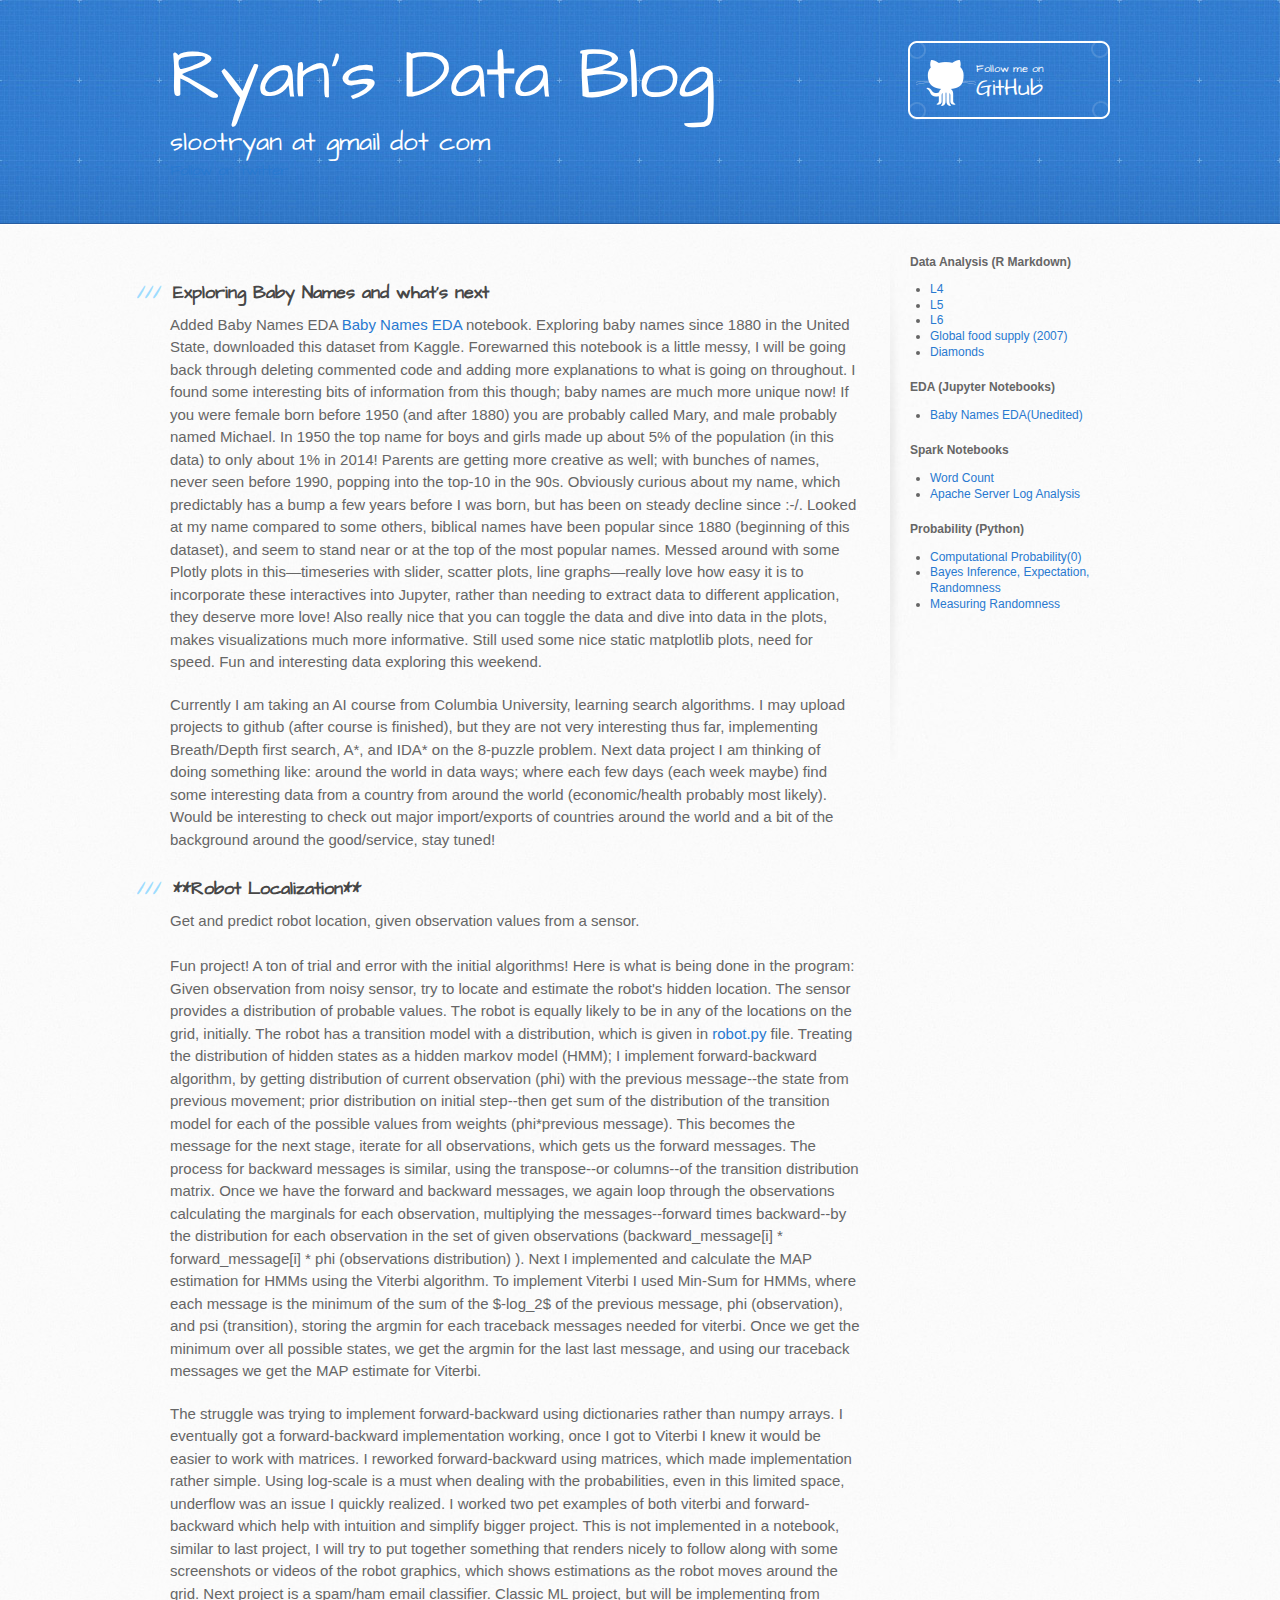
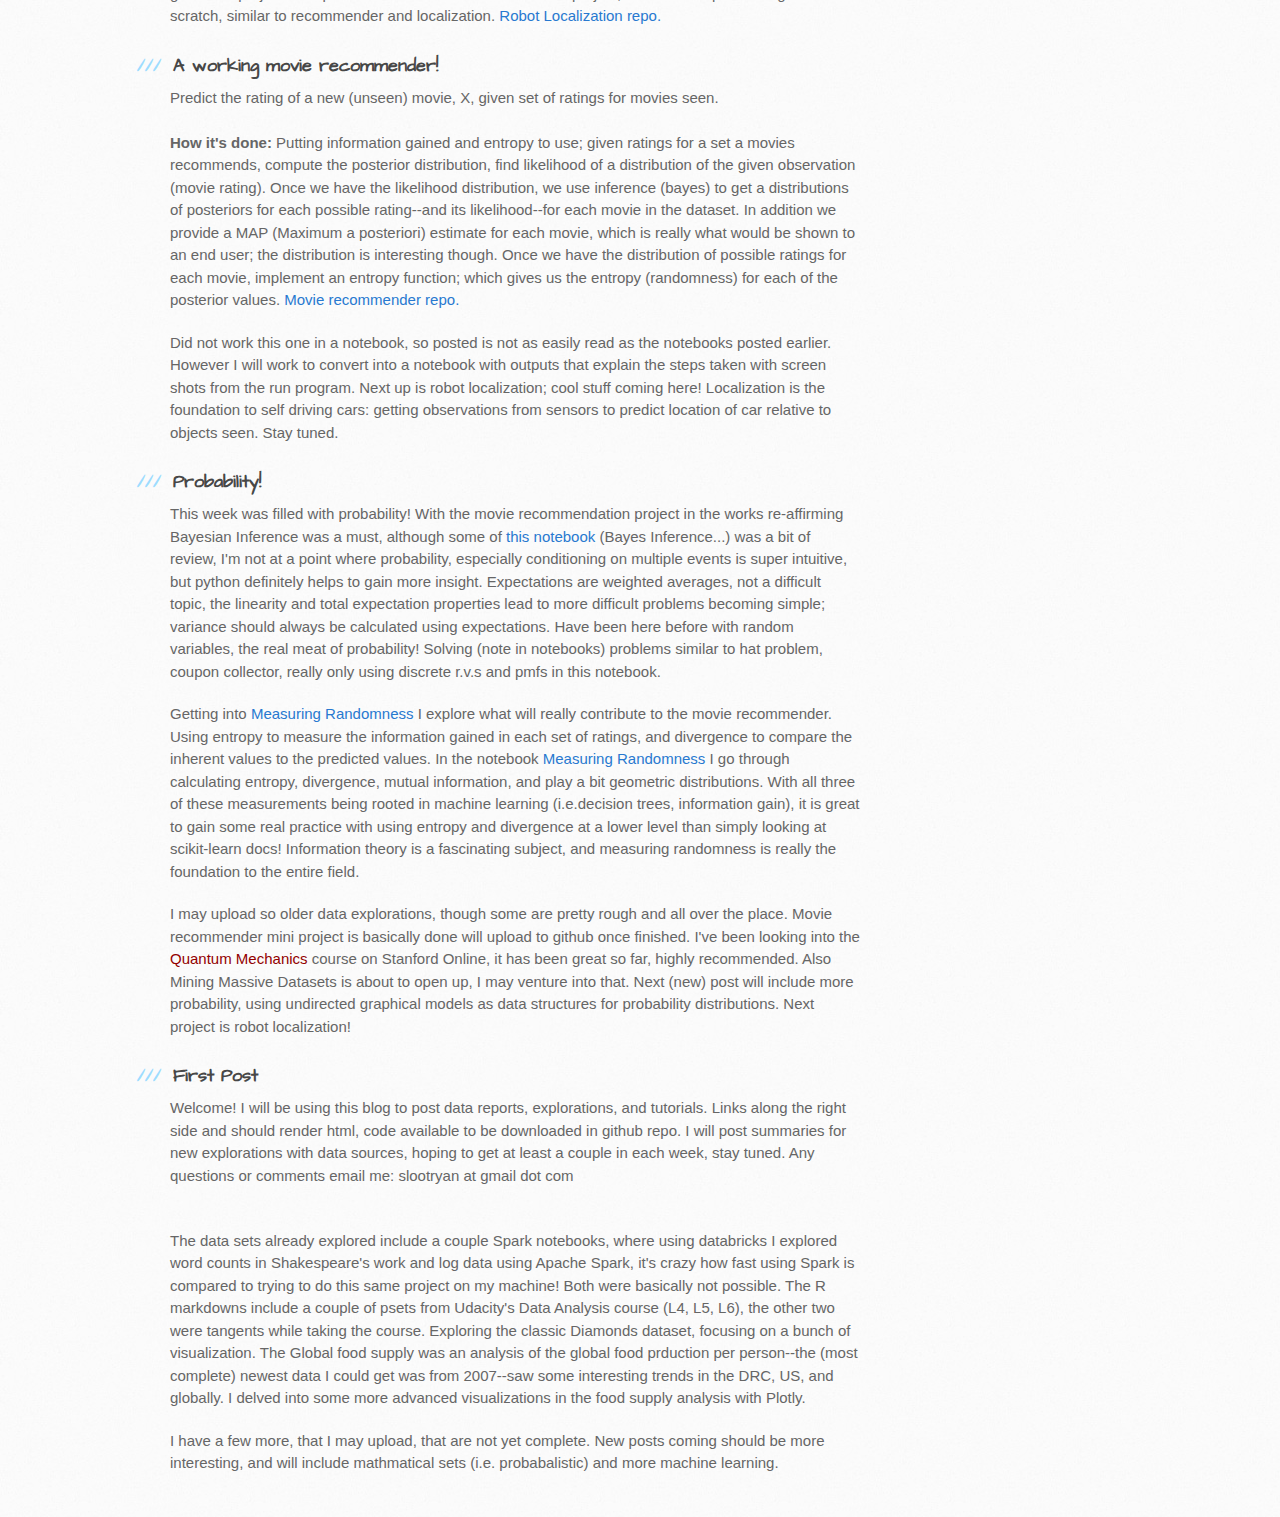
==== commit dfd48a94: "explore baby names/update" ====
--- a/index.html
+++ b/index.html
@@ -15,6 +15,16 @@
 
 
     <title>Ryan's Data Blog</title>
+    <script>
+          (function(i,s,o,g,r,a,m){i['GoogleAnalyticsObject']=r;i[r]=i[r]||function(){
+          (i[r].q=i[r].q||[]).push(arguments)},i[r].l=1*new Date();a=s.createElement(o),
+          m=s.getElementsByTagName(o)[0];a.async=1;a.src=g;m.parentNode.insertBefore(a,m)
+          })(window,document,'script','https://www.google-analytics.com/analytics.js','ga');
+
+          ga('create', 'UA-57002012-5', 'auto');
+          ga('send', 'pageview');
+
+        </script>
   </head>
 
   <body>
@@ -34,16 +44,6 @@
         <a href="https://twitter.com/r_sloot" class="twitter-follow-button" data-show-count="false">Follow on twitter</a><script async src="//platform.twitter.com/widgets.js" charset="utf-8"></script><br>
         <script src="//platform.linkedin.com/in.js" type="text/javascript"></script>
         <script type="IN/MemberProfile" data-id="https://www.linkedin.com/in/rsloot" data-format="click" data-related="false" data-text="Ryan Sloot" style='color:white'></script>
-        <script>
-          (function(i,s,o,g,r,a,m){i['GoogleAnalyticsObject']=r;i[r]=i[r]||function(){
-          (i[r].q=i[r].q||[]).push(arguments)},i[r].l=1*new Date();a=s.createElement(o),
-          m=s.getElementsByTagName(o)[0];a.async=1;a.src=g;m.parentNode.insertBefore(a,m)
-          })(window,document,'script','https://www.google-analytics.com/analytics.js','ga');
-
-          ga('reate', 'UA-57002012-5', 'auto');
-          ga('send', 'pageview');
-
-        </script>
       </div>
 
     </header>
@@ -51,6 +51,15 @@
     <div id="content-wrapper">
       <div class="inner clearfix">
         <section id="main-content">
+
+<h3>
+<a id="designer-templates" class="anchor" href="#designer-templates" aria-hidden="true"><span aria-hidden="true" class="octicon octicon-link"></span></a>Exploring Baby Names and what's next</h3>
+<p>
+	 Added Baby Names EDA <a href="/code/python/Baby+names+EDA">Baby Names EDA</a> notebook. Exploring baby names since 1880 in the United State, downloaded this dataset from Kaggle. Forewarned this notebook is a little messy, I will be going back through deleting commented code and adding more explanations to what is going on throughout. I found some interesting bits of information from this though; baby names are much more unique now! If you were female born before 1950 (and after 1880) you are probably called Mary, and male probably named Michael. In 1950 the top name for boys and girls made up about 5% of the population (in this data) to only about 1% in 2014! Parents are getting more creative as well; with bunches of names, never seen before 1990, popping into the top-10 in the 90s. Obviously curious about my name, which predictably has a bump a few years before I was born, but has been on steady decline since :-/. Looked at my name compared to some others, biblical names have been popular since 1880 (beginning of this dataset), and seem to stand near or at the top of the most popular names. Messed around with some Plotly plots in this&mdash;timeseries with slider, scatter plots, line graphs&mdash;really love how easy it is to incorporate these interactives into Jupyter, rather than needing to extract data to different application, they deserve more love! Also really nice that you can toggle the data and dive into data in the plots, makes visualizations much more informative. Still used some nice static matplotlib plots, need for speed. Fun and interesting data exploring this weekend.
+</p>
+<p>
+	Currently I am taking an AI course from Columbia University, learning search algorithms. I may upload projects to github (after course is finished), but they are not very interesting thus far, implementing Breath/Depth first search, A*, and IDA* on the 8-puzzle problem. Next data project I am thinking of doing something like: around the world in data ways; where each few days (each week maybe) find some interesting data from a country from around the world (economic/health probably most likely). Would be interesting to check out major import/exports of countries around the world and a bit of the background around the good/service, stay tuned!
+</p>
 
 <h3>
 <a id="designer-templates" class="anchor" href="#designer-templates" aria-hidden="true"><span aria-hidden="true" class="octicon octicon-link"></span></a>**Robot Localization**</h3>
@@ -131,6 +140,13 @@
     </details>
 
     <details open>
+          <summary><strong>EDA (Jupyter Notebooks)</strong></summary>
+          <ul>
+          	<li><a href="/code/python/Baby+names+EDA">Baby Names EDA(Unedited)</a></li>
+          </ul>
+    </details>
+
+    <details open>
           <summary><strong>Spark Notebooks</strong></summary>
           <ul>
             <li> <a href="/code/python/word_count">Word Count</a></li>
@@ -148,6 +164,8 @@
     </details>
 
 
+
+
           <!-- <p>This page was generated by <a href="https://pages.github.com">GitHub Pages</a> using the Architect theme by <a href="https://twitter.com/jasonlong">Jason Long</a>.</p> -->
         </aside>
       </div>
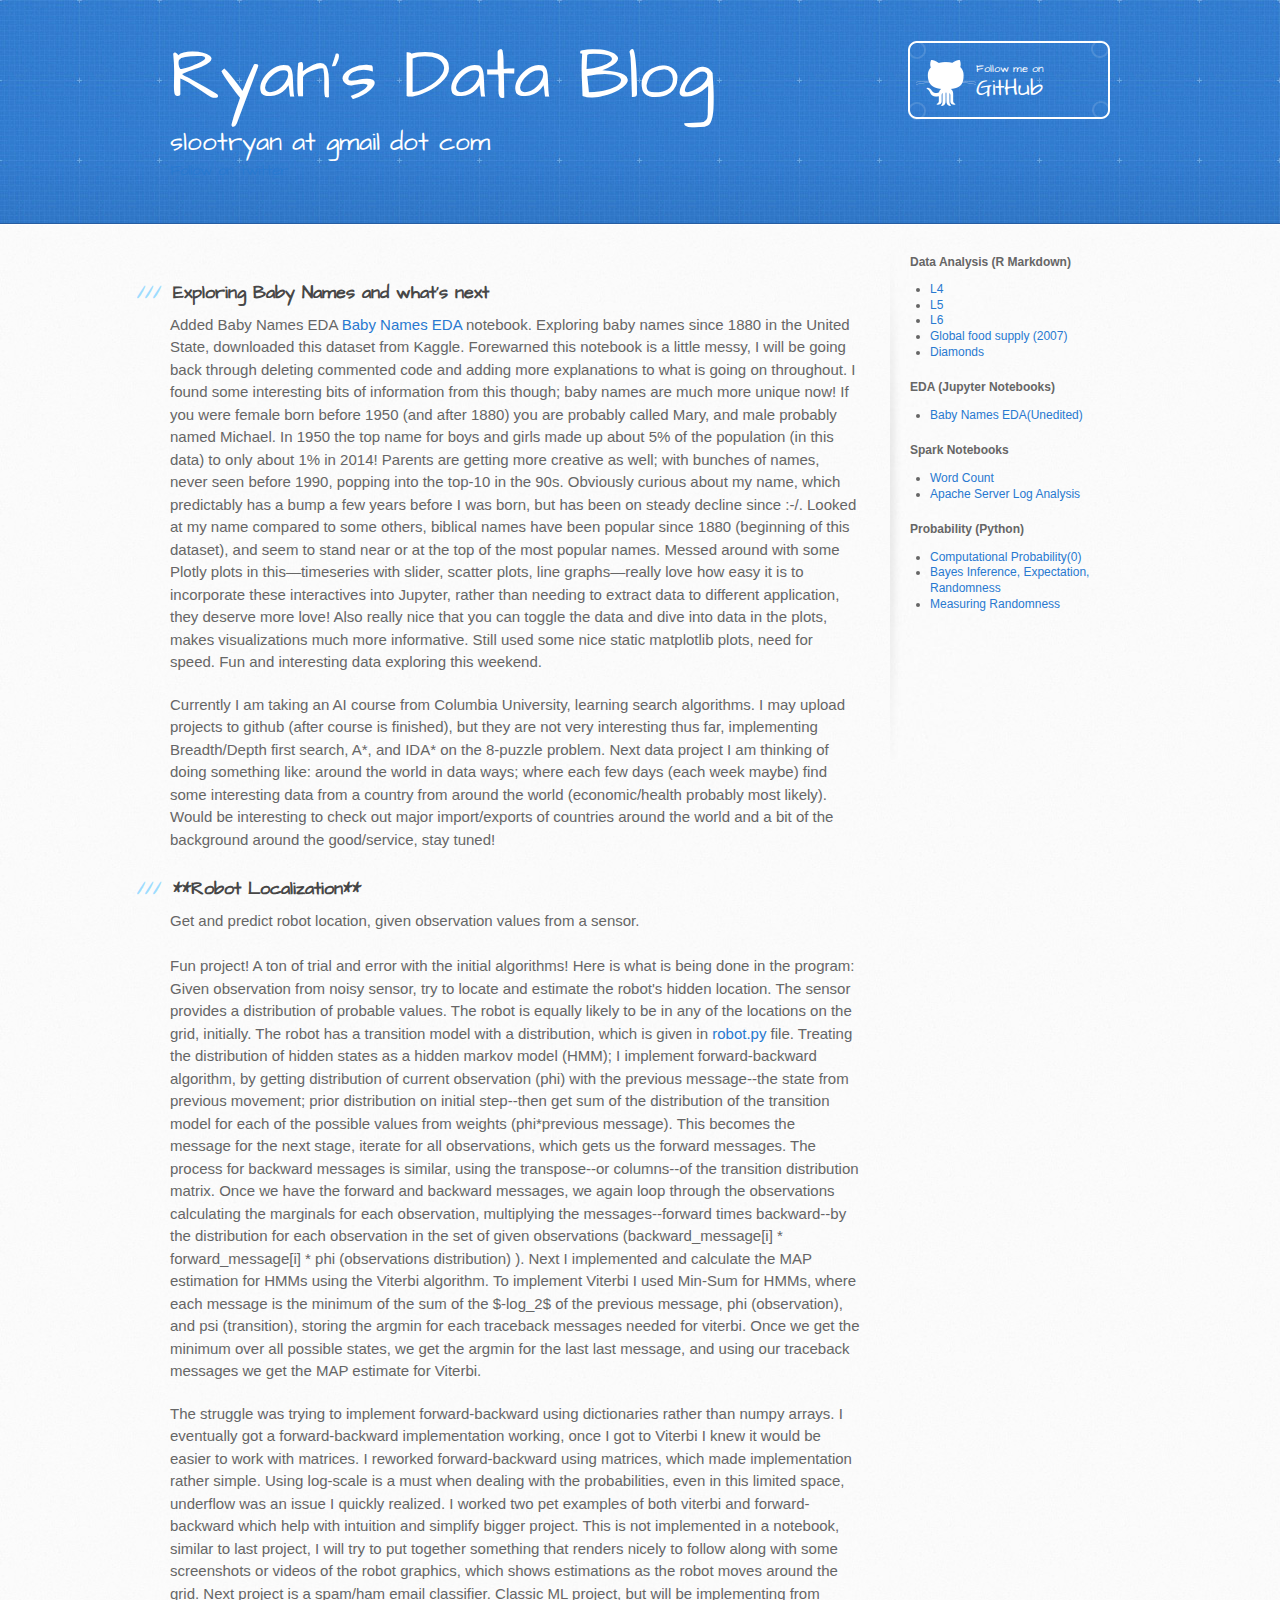
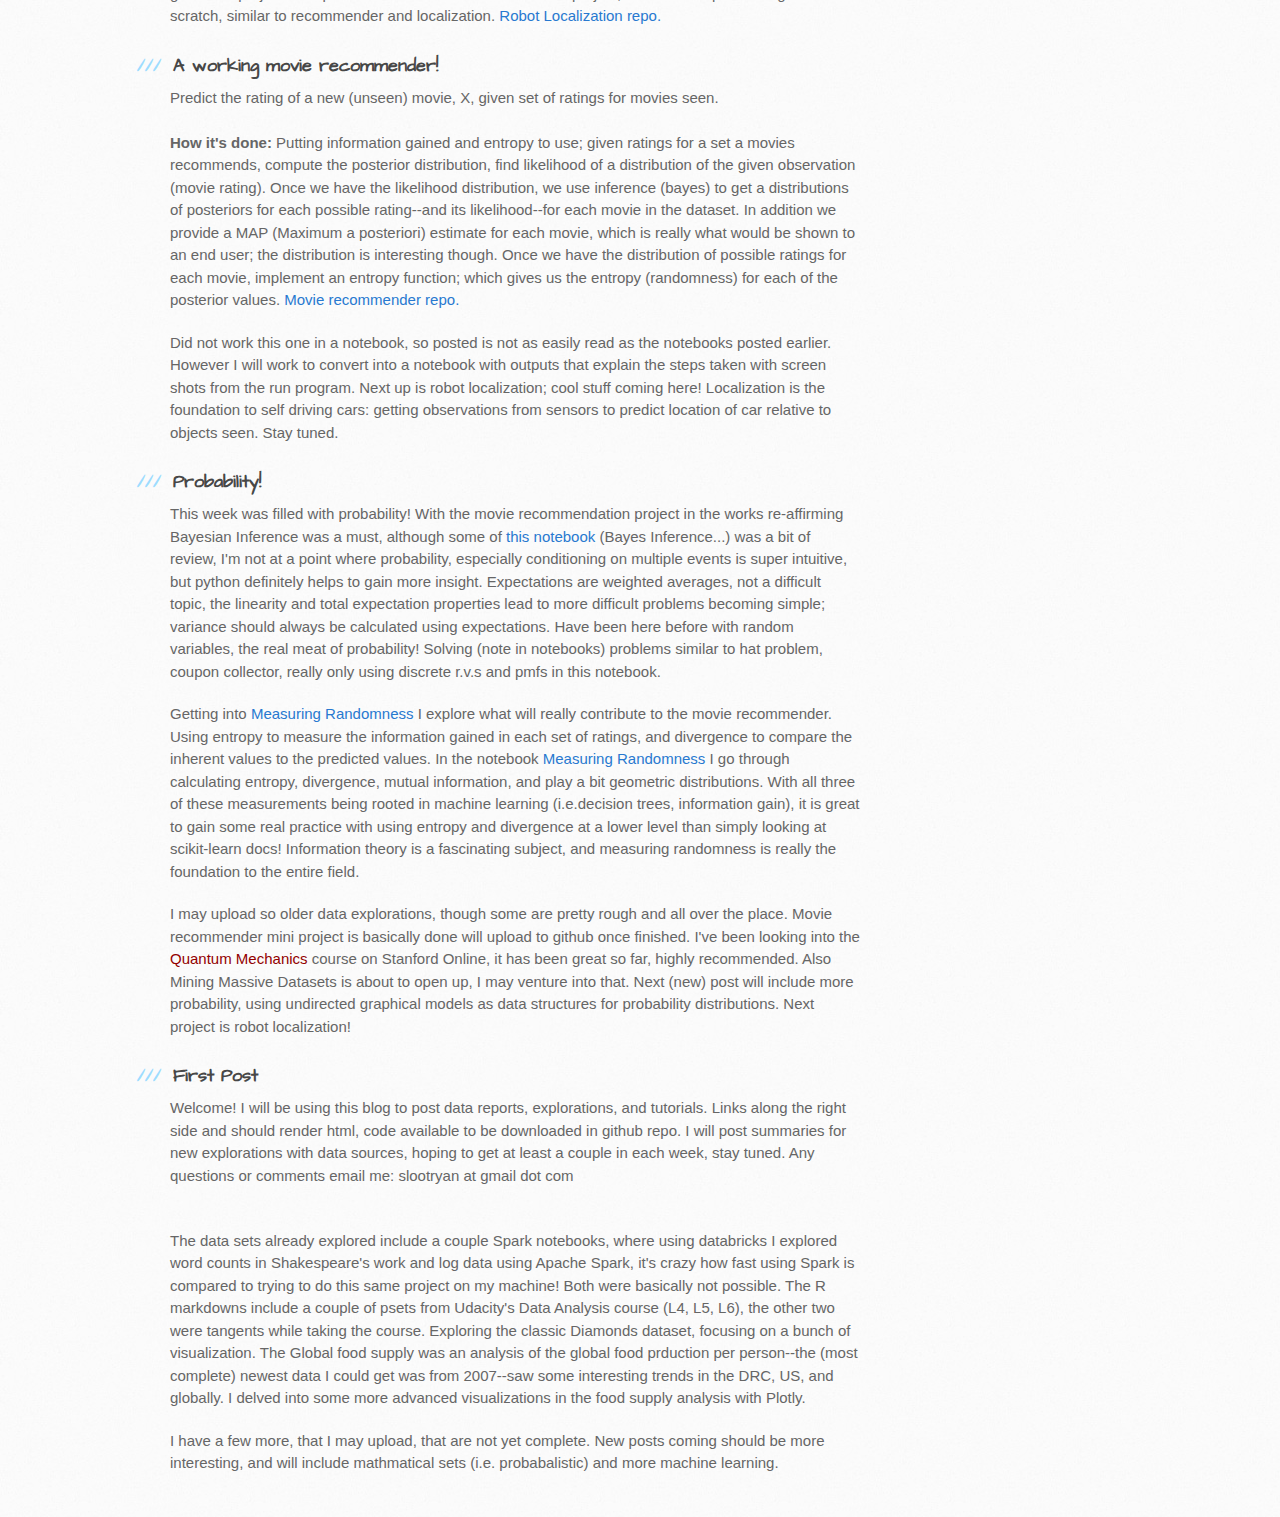
==== commit 3e636895: "explore baby names/update" ====
--- a/index.html
+++ b/index.html
@@ -58,7 +58,7 @@
 	 Added Baby Names EDA <a href="/code/python/Baby+names+EDA">Baby Names EDA</a> notebook. Exploring baby names since 1880 in the United State, downloaded this dataset from Kaggle. Forewarned this notebook is a little messy, I will be going back through deleting commented code and adding more explanations to what is going on throughout. I found some interesting bits of information from this though; baby names are much more unique now! If you were female born before 1950 (and after 1880) you are probably called Mary, and male probably named Michael. In 1950 the top name for boys and girls made up about 5% of the population (in this data) to only about 1% in 2014! Parents are getting more creative as well; with bunches of names, never seen before 1990, popping into the top-10 in the 90s. Obviously curious about my name, which predictably has a bump a few years before I was born, but has been on steady decline since :-/. Looked at my name compared to some others, biblical names have been popular since 1880 (beginning of this dataset), and seem to stand near or at the top of the most popular names. Messed around with some Plotly plots in this&mdash;timeseries with slider, scatter plots, line graphs&mdash;really love how easy it is to incorporate these interactives into Jupyter, rather than needing to extract data to different application, they deserve more love! Also really nice that you can toggle the data and dive into data in the plots, makes visualizations much more informative. Still used some nice static matplotlib plots, need for speed. Fun and interesting data exploring this weekend.
 </p>
 <p>
-	Currently I am taking an AI course from Columbia University, learning search algorithms. I may upload projects to github (after course is finished), but they are not very interesting thus far, implementing Breath/Depth first search, A*, and IDA* on the 8-puzzle problem. Next data project I am thinking of doing something like: around the world in data ways; where each few days (each week maybe) find some interesting data from a country from around the world (economic/health probably most likely). Would be interesting to check out major import/exports of countries around the world and a bit of the background around the good/service, stay tuned!
+	Currently I am taking an AI course from Columbia University, learning search algorithms. I may upload projects to github (after course is finished), but they are not very interesting thus far, implementing Breadth/Depth first search, A*, and IDA* on the 8-puzzle problem. Next data project I am thinking of doing something like: around the world in data ways; where each few days (each week maybe) find some interesting data from a country from around the world (economic/health probably most likely). Would be interesting to check out major import/exports of countries around the world and a bit of the background around the good/service, stay tuned!
 </p>
 
 <h3>
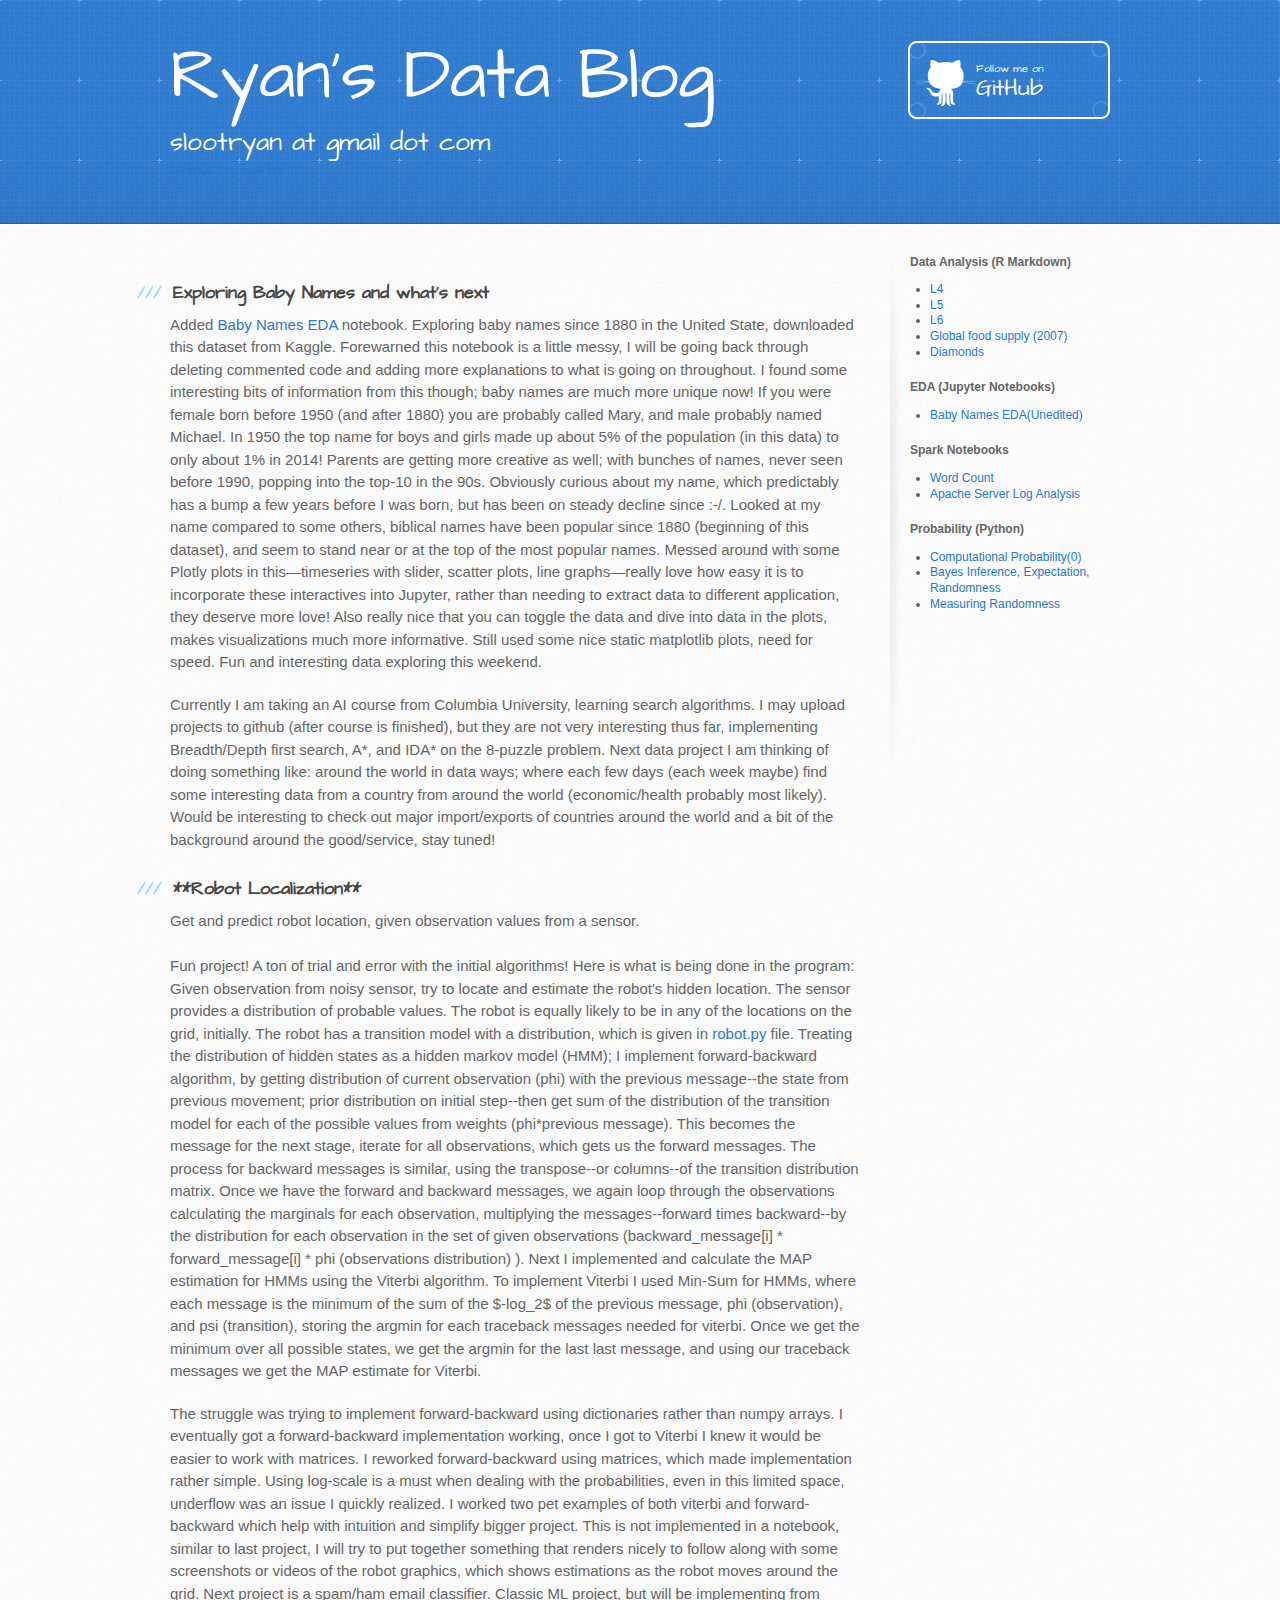
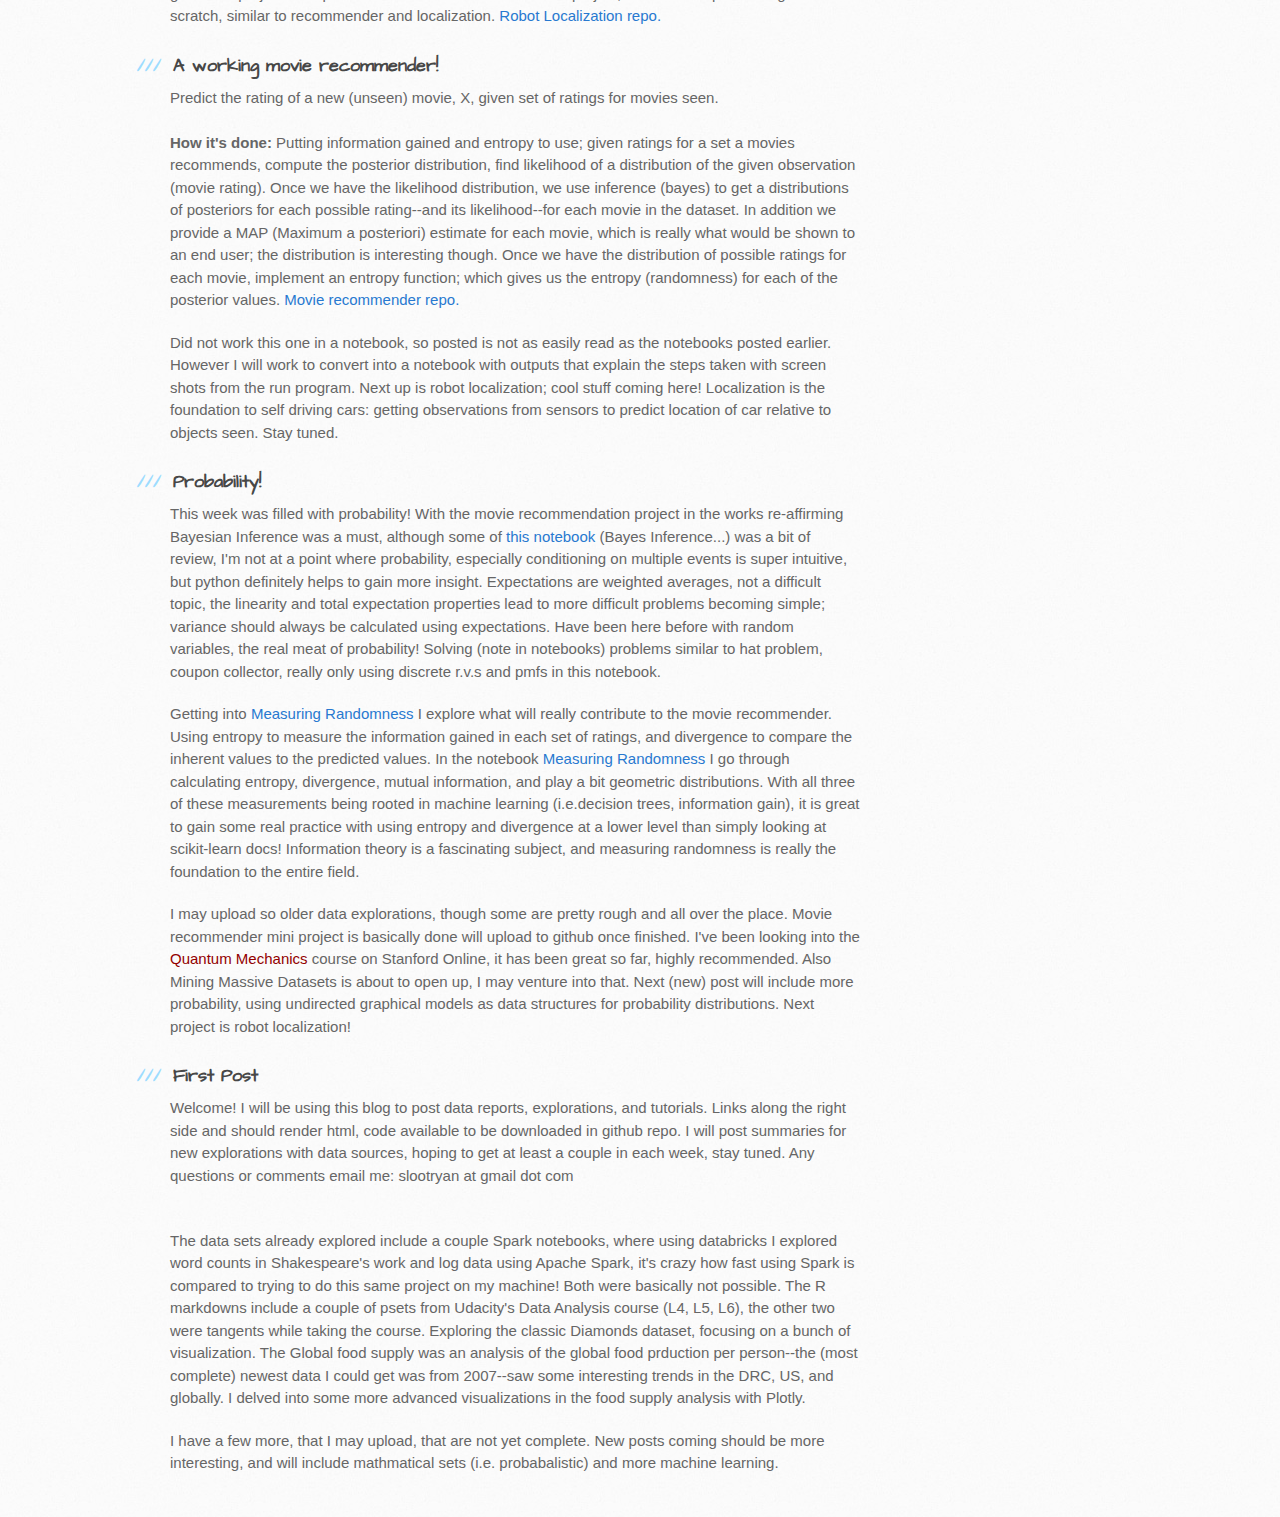
==== commit 1e9f2681: "explore baby names/update" ====
--- a/index.html
+++ b/index.html
@@ -55,7 +55,7 @@
 <h3>
 <a id="designer-templates" class="anchor" href="#designer-templates" aria-hidden="true"><span aria-hidden="true" class="octicon octicon-link"></span></a>Exploring Baby Names and what's next</h3>
 <p>
-	 Added Baby Names EDA <a href="/code/python/Baby+names+EDA">Baby Names EDA</a> notebook. Exploring baby names since 1880 in the United State, downloaded this dataset from Kaggle. Forewarned this notebook is a little messy, I will be going back through deleting commented code and adding more explanations to what is going on throughout. I found some interesting bits of information from this though; baby names are much more unique now! If you were female born before 1950 (and after 1880) you are probably called Mary, and male probably named Michael. In 1950 the top name for boys and girls made up about 5% of the population (in this data) to only about 1% in 2014! Parents are getting more creative as well; with bunches of names, never seen before 1990, popping into the top-10 in the 90s. Obviously curious about my name, which predictably has a bump a few years before I was born, but has been on steady decline since :-/. Looked at my name compared to some others, biblical names have been popular since 1880 (beginning of this dataset), and seem to stand near or at the top of the most popular names. Messed around with some Plotly plots in this&mdash;timeseries with slider, scatter plots, line graphs&mdash;really love how easy it is to incorporate these interactives into Jupyter, rather than needing to extract data to different application, they deserve more love! Also really nice that you can toggle the data and dive into data in the plots, makes visualizations much more informative. Still used some nice static matplotlib plots, need for speed. Fun and interesting data exploring this weekend.
+	 Added <a href="/code/python/Baby+names+EDA">Baby Names EDA</a> notebook. Exploring baby names since 1880 in the United State, downloaded this dataset from Kaggle. Forewarned this notebook is a little messy, I will be going back through deleting commented code and adding more explanations to what is going on throughout. I found some interesting bits of information from this though; baby names are much more unique now! If you were female born before 1950 (and after 1880) you are probably called Mary, and male probably named Michael. In 1950 the top name for boys and girls made up about 5% of the population (in this data) to only about 1% in 2014! Parents are getting more creative as well; with bunches of names, never seen before 1990, popping into the top-10 in the 90s. Obviously curious about my name, which predictably has a bump a few years before I was born, but has been on steady decline since :-/. Looked at my name compared to some others, biblical names have been popular since 1880 (beginning of this dataset), and seem to stand near or at the top of the most popular names. Messed around with some Plotly plots in this&mdash;timeseries with slider, scatter plots, line graphs&mdash;really love how easy it is to incorporate these interactives into Jupyter, rather than needing to extract data to different application, they deserve more love! Also really nice that you can toggle the data and dive into data in the plots, makes visualizations much more informative. Still used some nice static matplotlib plots, need for speed. Fun and interesting data exploring this weekend.
 </p>
 <p>
 	Currently I am taking an AI course from Columbia University, learning search algorithms. I may upload projects to github (after course is finished), but they are not very interesting thus far, implementing Breadth/Depth first search, A*, and IDA* on the 8-puzzle problem. Next data project I am thinking of doing something like: around the world in data ways; where each few days (each week maybe) find some interesting data from a country from around the world (economic/health probably most likely). Would be interesting to check out major import/exports of countries around the world and a bit of the background around the good/service, stay tuned!
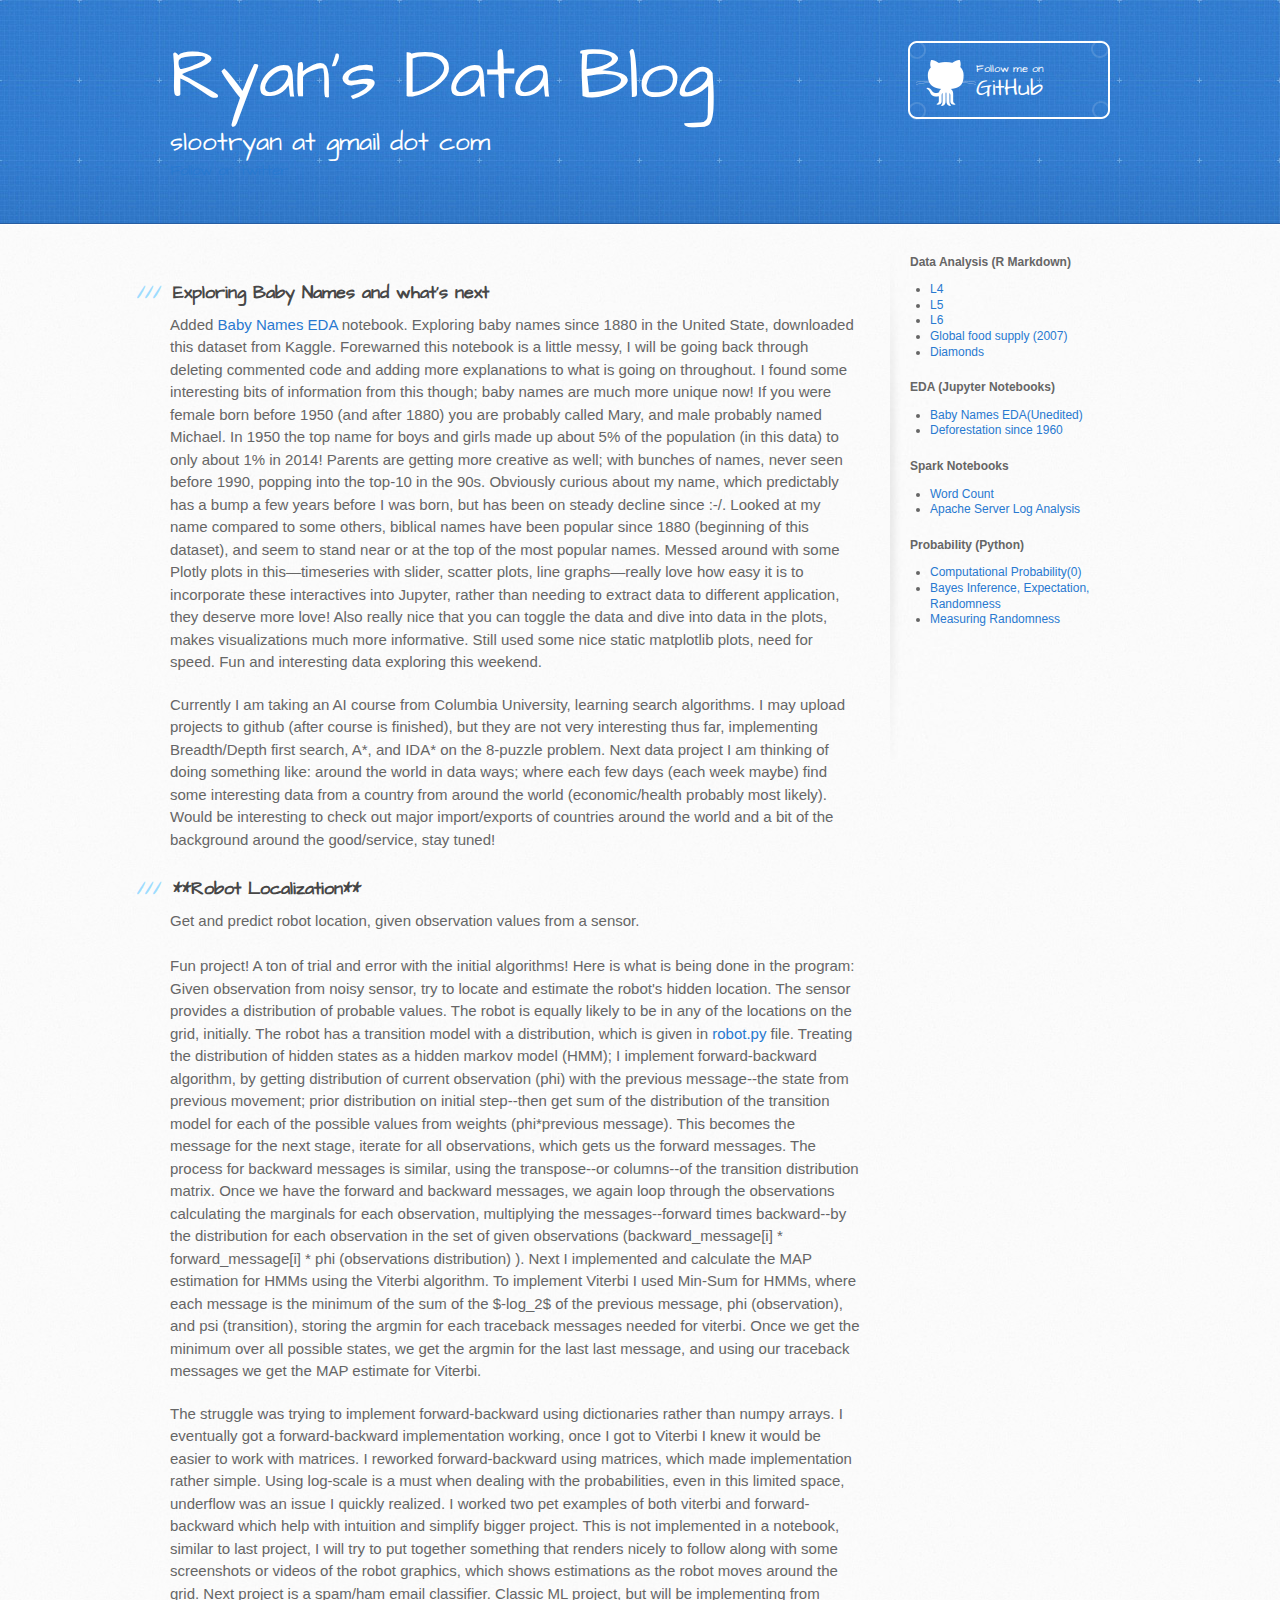
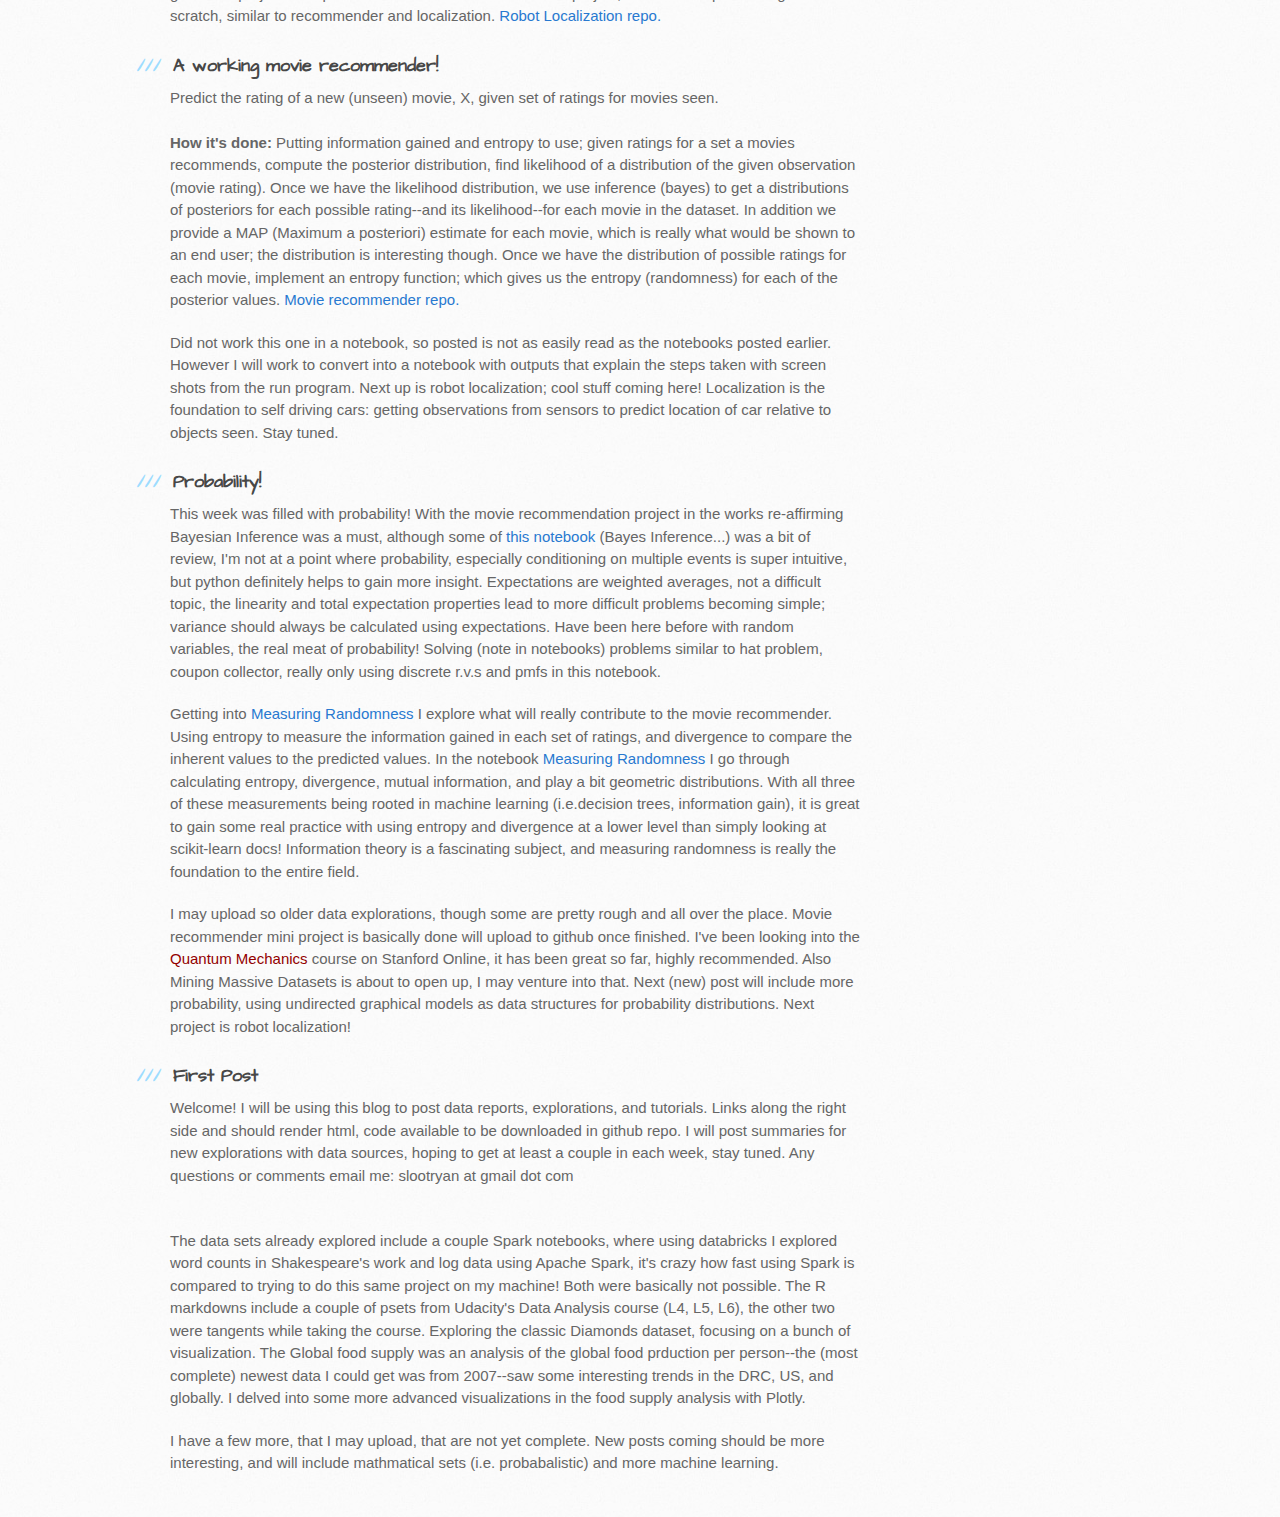
==== commit 4e6387fa: "WDI eda" ====
--- a/index.html
+++ b/index.html
@@ -143,6 +143,7 @@
           <summary><strong>EDA (Jupyter Notebooks)</strong></summary>
           <ul>
           	<li><a href="/code/python/Baby+names+EDA">Baby Names EDA(Unedited)</a></li>
+            <li><a href="/code/python/World+Development+Indicators">Deforestation since 1960</a></li>
           </ul>
     </details>
 
